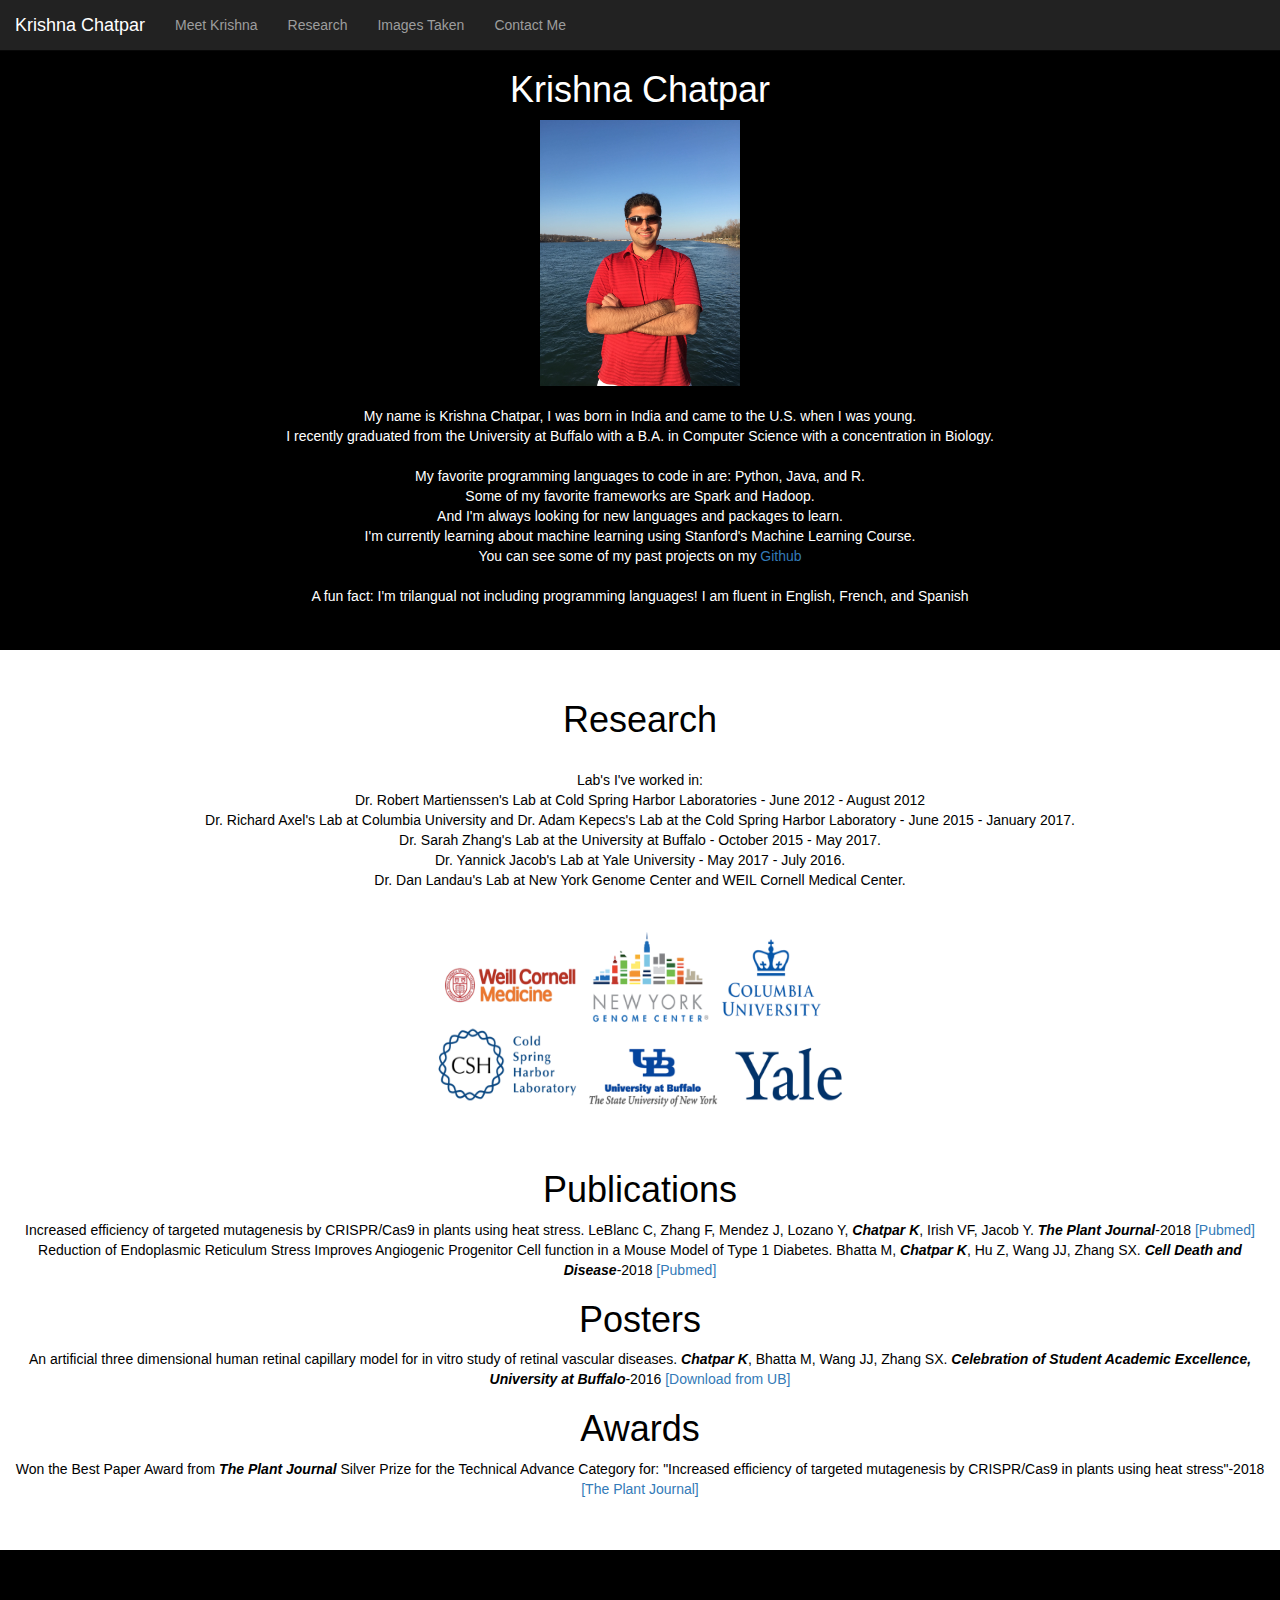
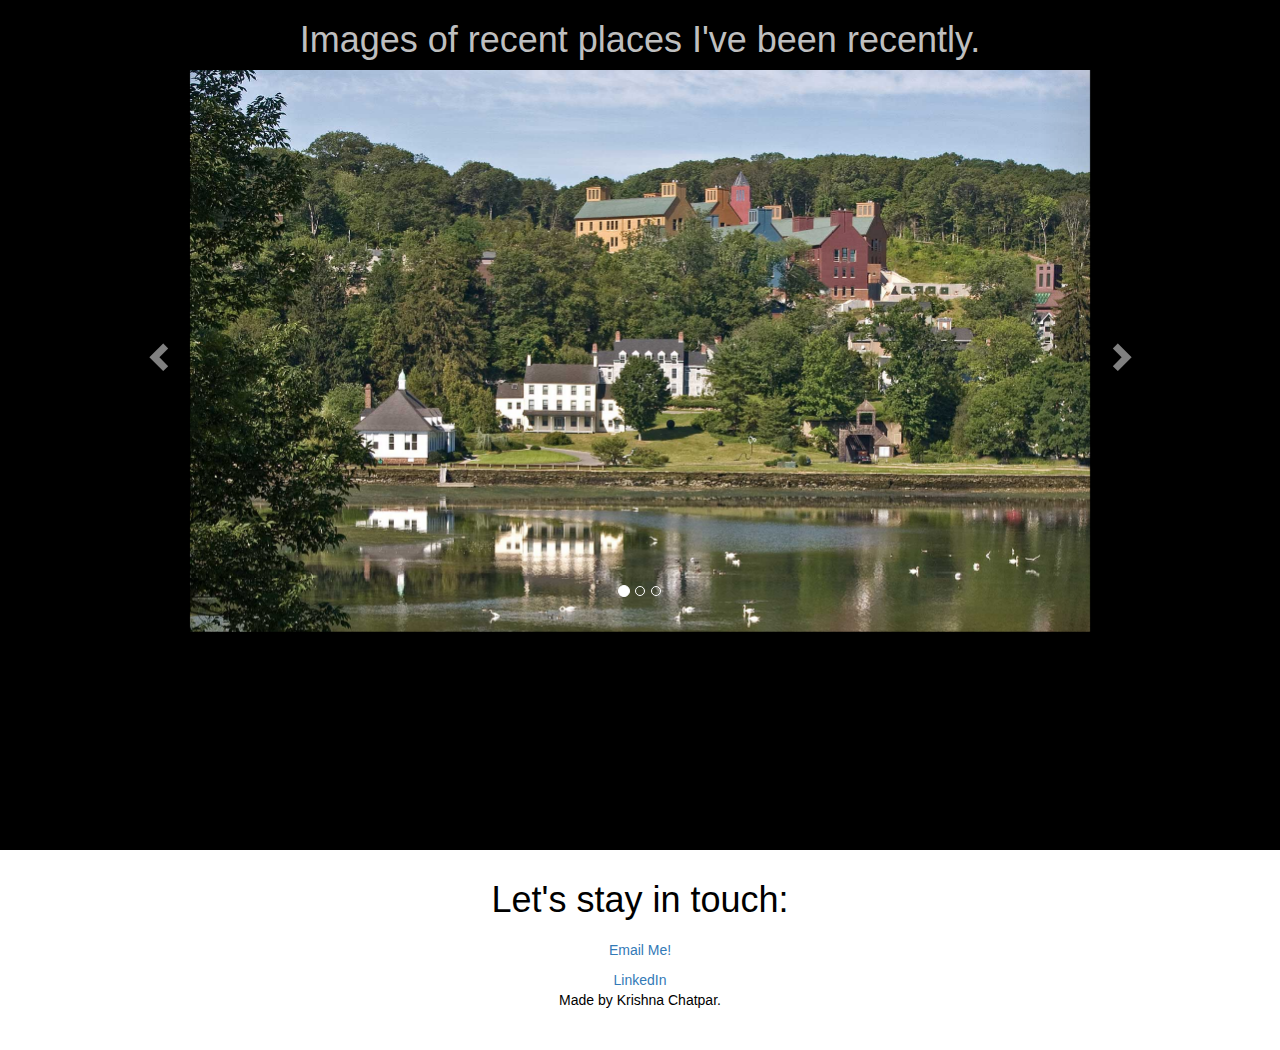
==== index.html @ 4d127f80 "Finilized updates on my website" ====
<!DOCTYPE html>
<html>
<head>
  <title>Krishna Chatpar's Webpage</title>
  <meta charset="utf-8">
  <meta name="viewport" content="width=device-width, initial-scale=1">
  <link rel="stylesheet" href="https://maxcdn.bootstrapcdn.com/bootstrap/3.3.7/css/bootstrap.min.css">
  <script src="https://ajax.googleapis.com/ajax/libs/jquery/3.2.1/jquery.min.js"></script>
  <script src="https://maxcdn.bootstrapcdn.com/bootstrap/3.3.7/js/bootstrap.min.js"></script>
  <link rel="stylesheet" href="https://cdnjs.cloudflare.com/ajax/libs/font-awesome/4.7.0/css/font-awesome.min.css">
  <link rel="stylesheet" href="style2.css">
</head>

<!--Gravity Points Code-->
<!--
<body data-spy="scroll" data-target=".navbar" data-offset="50">
  <canvas id="c"></canvas>
  <script src='gravity_points/js/kzymdn.js'></script>
  <script  src="gravity_points/js/index.js"></script>-->

<!--Code for the Navigation bar-->
<nav class="navbar navbar-inverse navbar-fixed-top">
  <div class="container-fluid">
    <div class="navbar-header">
        <button type="button" class="navbar-toggle" data-toggle="collapse" data-target="#myNavbar">
          <span class="icon-bar"></span>
          <span class="icon-bar"></span>
          <span class="icon-bar"></span>
      </button>
      <a class="navbar-brand" href="#">Krishna Chatpar</a>
    </div>

    <div>
      <div class="collapse navbar-collapse" id="myNavbar">
        <ul class="nav navbar-nav">
          <li><a href="#section1">Meet Krishna</a></li>
          <li><a href="#section2">Research</a></li>
          <!--<li><a href="#section3">Publications</a></li>-->
          <li><a href="#section4">Images Taken</a></li>
          <li><a href="#section5">Contact Me</a></li>
        </ul>
      </div>
    </div>
  </div>
</nav>

<!--Code for each section-->

<div id="section1" class="container-flui" >
  <div class = "intro">
  <h1 class = "intro">Krishna Chatpar</h1>
  <img class="img-responsive" src="me.jpg" alt="Krishna" width="200" height="200" id = "headshot">
  <p id = "intro">
  
    <BR>My name is Krishna Chatpar, I was born in India and came to the U.S. when I was young.
    <BR>I recently graduated from the University at Buffalo with a B.A. in Computer Science with a concentration in Biology.
    <BR>
    <BR>My favorite programming languages to code in are: Python, Java, and R. 
    <BR>Some of my favorite frameworks are Spark and Hadoop. 
    <BR>And I'm always looking for new languages and packages to learn.
    <BR>I'm currently learning about machine learning using Stanford's Machine Learning Course.
    <BR>You can see some of my past projects on my <a href ="https://github.com/kchatpar">Github</a>
    <BR>
    <BR>A fun fact: I'm trilangual not including programming languages! I am fluent in English, French, and Spanish 

  </p>
</div>
</div>

<div id="section2" class="container-fluid">
  <BR>
  <h1 class = "intro">Research</h1>
  <p class = "intro">
    <BR>
      Lab's I've worked in:<BR>
      Dr. Robert Martienssen's Lab at Cold Spring Harbor Laboratories - June 2012 - August 2012<BR>
      Dr. Richard Axel's Lab at Columbia University and Dr. Adam Kepecs's Lab at the Cold Spring Harbor Laboratory - June 2015 - January 2017.<BR>
      Dr. Sarah Zhang's Lab at the University at Buffalo - October 2015 - May 2017.<BR>
      Dr. Yannick Jacob's Lab at Yale University - May 2017 - July 2016.<BR>
      Dr. Dan Landau's Lab at New York Genome Center and WEIL Cornell Medical Center.<BR>
  </p>
  <BR>
  <img alt="logos" src="Logos.jpg" width="450" height="200" id = "logo" class = "intro">
</div>

<div id="section3" class="container-fluid">
  <h1 class = "intro">Publications</h1>
    <p id = "TPJ">Increased efficiency of targeted mutagenesis by CRISPR/Cas9 in plants using heat stress. LeBlanc C, Zhang F, Mendez J, Lozano Y, <em><strong>Chatpar K</strong></em>, Irish VF, Jacob Y.  <em><strong>The Plant Journal</strong></em>-2018 <a href="https://www.ncbi.nlm.nih.gov/pubmed/29161464">[Pubmed]</a></p>
    <p id = "ER">Reduction of Endoplasmic Reticulum Stress Improves Angiogenic Progenitor Cell function in a Mouse Model of Type 1 Diabetes. Bhatta M, <em><strong>Chatpar K</strong></em>, Hu Z, Wang JJ, Zhang SX. <em><strong>Cell Death and Disease</strong></em>-2018 <a href="https://www.ncbi.nlm.nih.gov/pubmed/29700294">[Pubmed]</a></p>
    <h1 class = "intro">Posters</h1>
    <p id = "Poster">An artificial three dimensional human retinal capillary model for in vitro study of retinal vascular diseases. <em><strong>Chatpar K</strong></em>, Bhatta M, Wang JJ, Zhang SX.  <em><strong>Celebration of Student Academic Excellence, University at Buffalo</strong></em>-2016 <a href="https://curca.buffalo.edu/students/pdfs/2016_posters/Chatpar.pdf">[Download from UB]</a></p>
    <h1 class = "intro">Awards</h1>
    <p id = "Award">Won the Best Paper Award from <em><strong>The Plant Journal</strong></em> Silver Prize for the Technical Advance Category for: "Increased efficiency of targeted mutagenesis by CRISPR/Cas9 in plants using heat stress"-2018 <a href="https://onlinelibrary.wiley.com/doi/full/10.1111/tpj.13870">[The Plant Journal]</a></p>
    <!-- 
  <a href = "http://onlinelibrary.wiley.com/doi/10.1111/tpj.13782/full">
  <img alt="logos" src="plantjournal.jpeg" width="200" height="200" class = "intro" id = "tpg">
</a>
-->
</div>

<div id="section4" class="container-fluid">
  <h1 class = "intro">Images of recent places I've been recently.</h1>
  <div class="container" id = "carousel">
    <div id="myCarousel" class="carousel slide" data-ride="carousel">
      <ol class="carousel-indicators">
        <li data-target="#myCarousel" data-slide-to="0" class="active"></li>
        <li data-target="#myCarousel" data-slide-to="1"></li>
        <li data-target="#myCarousel" data-slide-to="2"></li>
      </ol>

      <div class="carousel-inner">
        <div class="item active">
          <img src="coldspring.jpg" alt="Cold Spring Harbor Laboratories." id = "cshl" height = "900" width="900" class = "intro">
        </div>

      <div class="item">
        <img src="yale.jpg" alt="yale" id = "yale" height = "900" width = "400">
      </div>

      <div class="item">
        <img src="tajmahal.jpg" alt="India" id = "taj" height = "900">
      </div>

    <div class="item">
        <img src="beach.jpg" alt="Boca Raton" id = "beach" height = "900" width = "400">
    </div>
  </div>

    <a class="left carousel-control" href="#myCarousel" data-slide="prev">
        <span class="glyphicon glyphicon-chevron-left"></span>
        <span class="sr-only">Previous</span>
    </a>
    <a class="right carousel-control" href="#myCarousel" data-slide="next">
        <span class="glyphicon glyphicon-chevron-right"></span>
        <span class="sr-only">Next</span>
    </a>
</div>
</div>
</div>

<div id="section5" class="container-fluid">
  <h1 class = "intro"> Let's stay in touch: </h1>
  <div class = "center" id = "symbols">

  <!--<a href="https://twitter.com/krishdaman" class="fa fa-twitter"></a>-->
  <!--<a href="https://www.linkedin.com/in/krishna-chatpar" class="fa fa-linkedin"></a>-->
  <!--<a href="https://www.instagram.com/kchatpar/" class="fa fa-instagram"></a>-->
  <p><a href="mailto:kchatpar@yahoo.com?Subject=Website%20mail" target="_top">Email Me!</a></p>
  <a href="https://www.linkedin.com/in/krishna-chatpar">LinkedIn</a>
  <BR>
  <p class = "intro">Made by Krishna Chatpar.</p>
 
  </div>
</div>
</body>
</html>
---- style2.css ----
body{
  position: relative;

  -webkit-font-smoothing: antialiased;
     -moz-user-select: none;
       -o-user-select: none;
      -ms-user-select: none;
}
#c {
    padding-top:50px;height:550px;width: 100%;
    position: absolute;
    top: 0;
    left: 0;
    opacity:0.3;
}
.info {
    position: absolute;
    top: 0;
    left: 0;
    padding: 5px 15px;
    color: #eee;
    font-size: 13px;
}
#headshot {
  display: block;
  margin: 0 auto;
  opacity:1.0;
}
#logo{
  display: block;
  margin: 0 auto;
}
#TPJ{
  display: block;
  margin: 0 auto;
  text-align: center;
}

#section1 {
  padding-top:50px;height:650px;
  color: #fff;
  background-color: #000000;
  opacity:1.0;
}
#section2{
  padding-top:10px;height:500px;
  color: rgb(0, 0, 0);
  background-color: #FFFFFF ;
  
}
#section3 {
  background-size: cover;
  color: #000000;
  height:400px;
  text-align: center;
}
#section4 {
  padding-top:50px;height:900px;
  color:  #bfbfbf; background-color: #000000;
}
#section5{
  padding-top:10px;height:200px;
  background-color: #FFFFFF;
  color: rgb(0, 0, 0);
  text-align: center;
}

#cshl{
  display: block;
  margin: 0 auto;
}
#yale{
  display: block;
  margin: 0 auto;
}
#taj{
  display: block;
  margin: 0 auto;
}
#beach{
  display: block;
  margin: 0 auto;
}
#home{
  display: block;
  margin: 0 auto;
}
#intro{
  display: block;
  margin: 0 auto;
}
.intro{
  text-align: center
}
.center{
  margin: auto;
  width: 15%;
  padding: 10px;
}

.fa {
    padding: 20px;
    font-size: 30px;
    width: 50px;
    text-align: center;
    text-decoration: none;
}
.fa-linkedin {
  color: #007bb5;
}
.fa-instagram {
  color: #125688;
}
.fa-twitter {
  color: #55ACEE;
}
.fa:hover {
    opacity: 0.7;
}
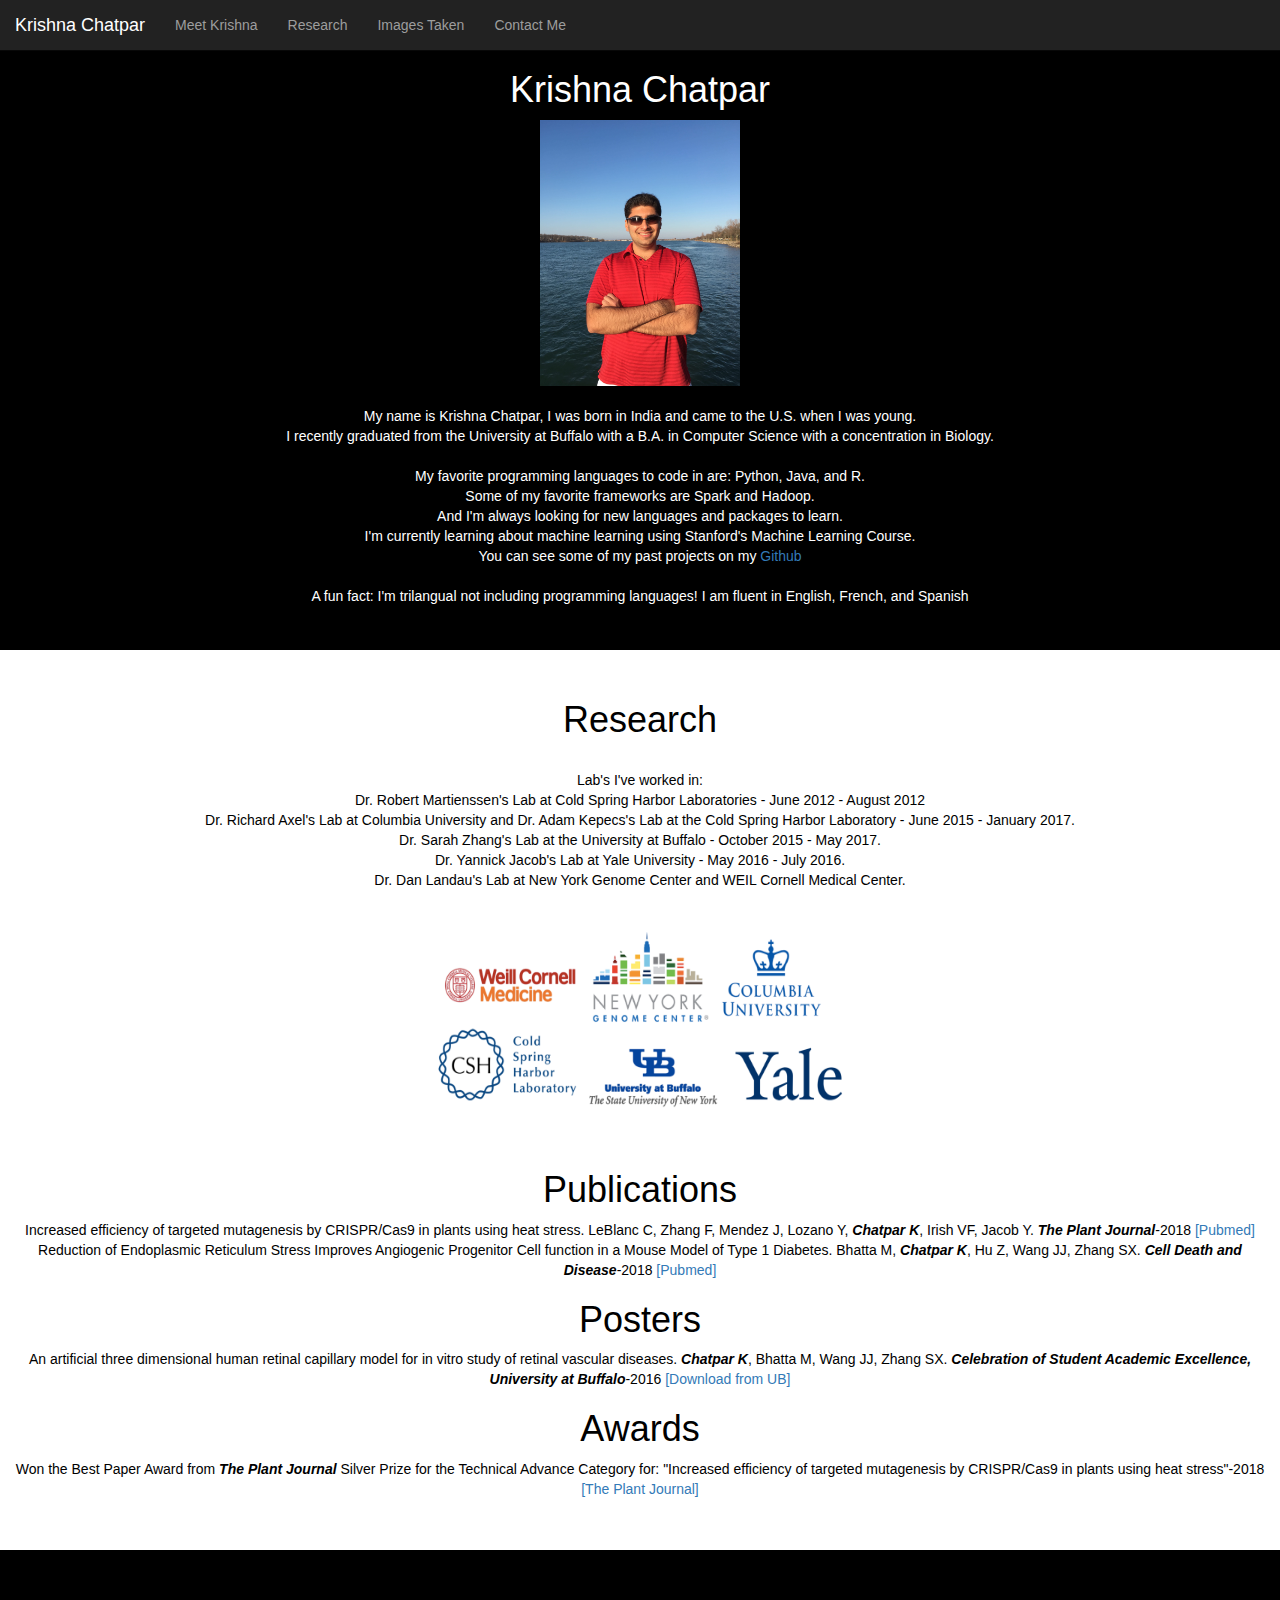
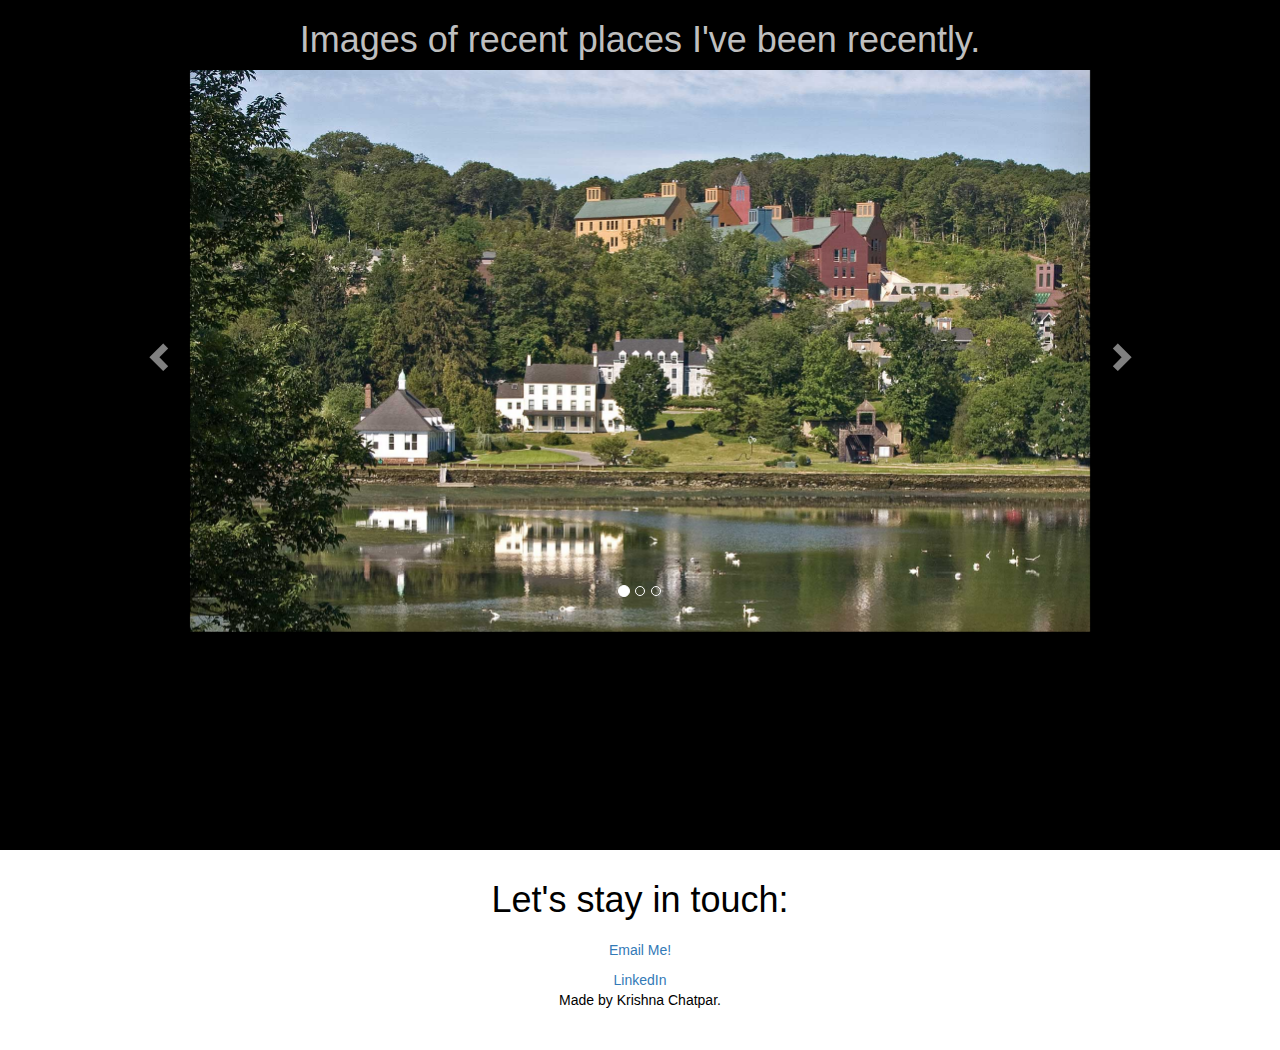
==== commit 2f2d3353: "Updated index" ====
--- a/index.html
+++ b/index.html
@@ -76,7 +76,7 @@
       Dr. Robert Martienssen's Lab at Cold Spring Harbor Laboratories - June 2012 - August 2012<BR>
       Dr. Richard Axel's Lab at Columbia University and Dr. Adam Kepecs's Lab at the Cold Spring Harbor Laboratory - June 2015 - January 2017.<BR>
       Dr. Sarah Zhang's Lab at the University at Buffalo - October 2015 - May 2017.<BR>
-      Dr. Yannick Jacob's Lab at Yale University - May 2017 - July 2016.<BR>
+      Dr. Yannick Jacob's Lab at Yale University - May 2016 - July 2016.<BR>
       Dr. Dan Landau's Lab at New York Genome Center and WEIL Cornell Medical Center.<BR>
   </p>
   <BR>
--- a/style2.css
+++ b/style2.css
@@ -44,9 +44,8 @@
 }
 #section2{
   padding-top:10px;height:500px;
-  color: rgb(0, 0, 0);
+  color: #000000;
   background-color: #FFFFFF ;
-  
 }
 #section3 {
   background-size: cover;
@@ -54,6 +53,7 @@
   height:400px;
   text-align: center;
 }
+
 #section4 {
   padding-top:50px;height:900px;
   color:  #bfbfbf; background-color: #000000;
@@ -61,7 +61,7 @@
 #section5{
   padding-top:10px;height:200px;
   background-color: #FFFFFF;
-  color: rgb(0, 0, 0);
+  color: #000000;
   text-align: center;
 }
 
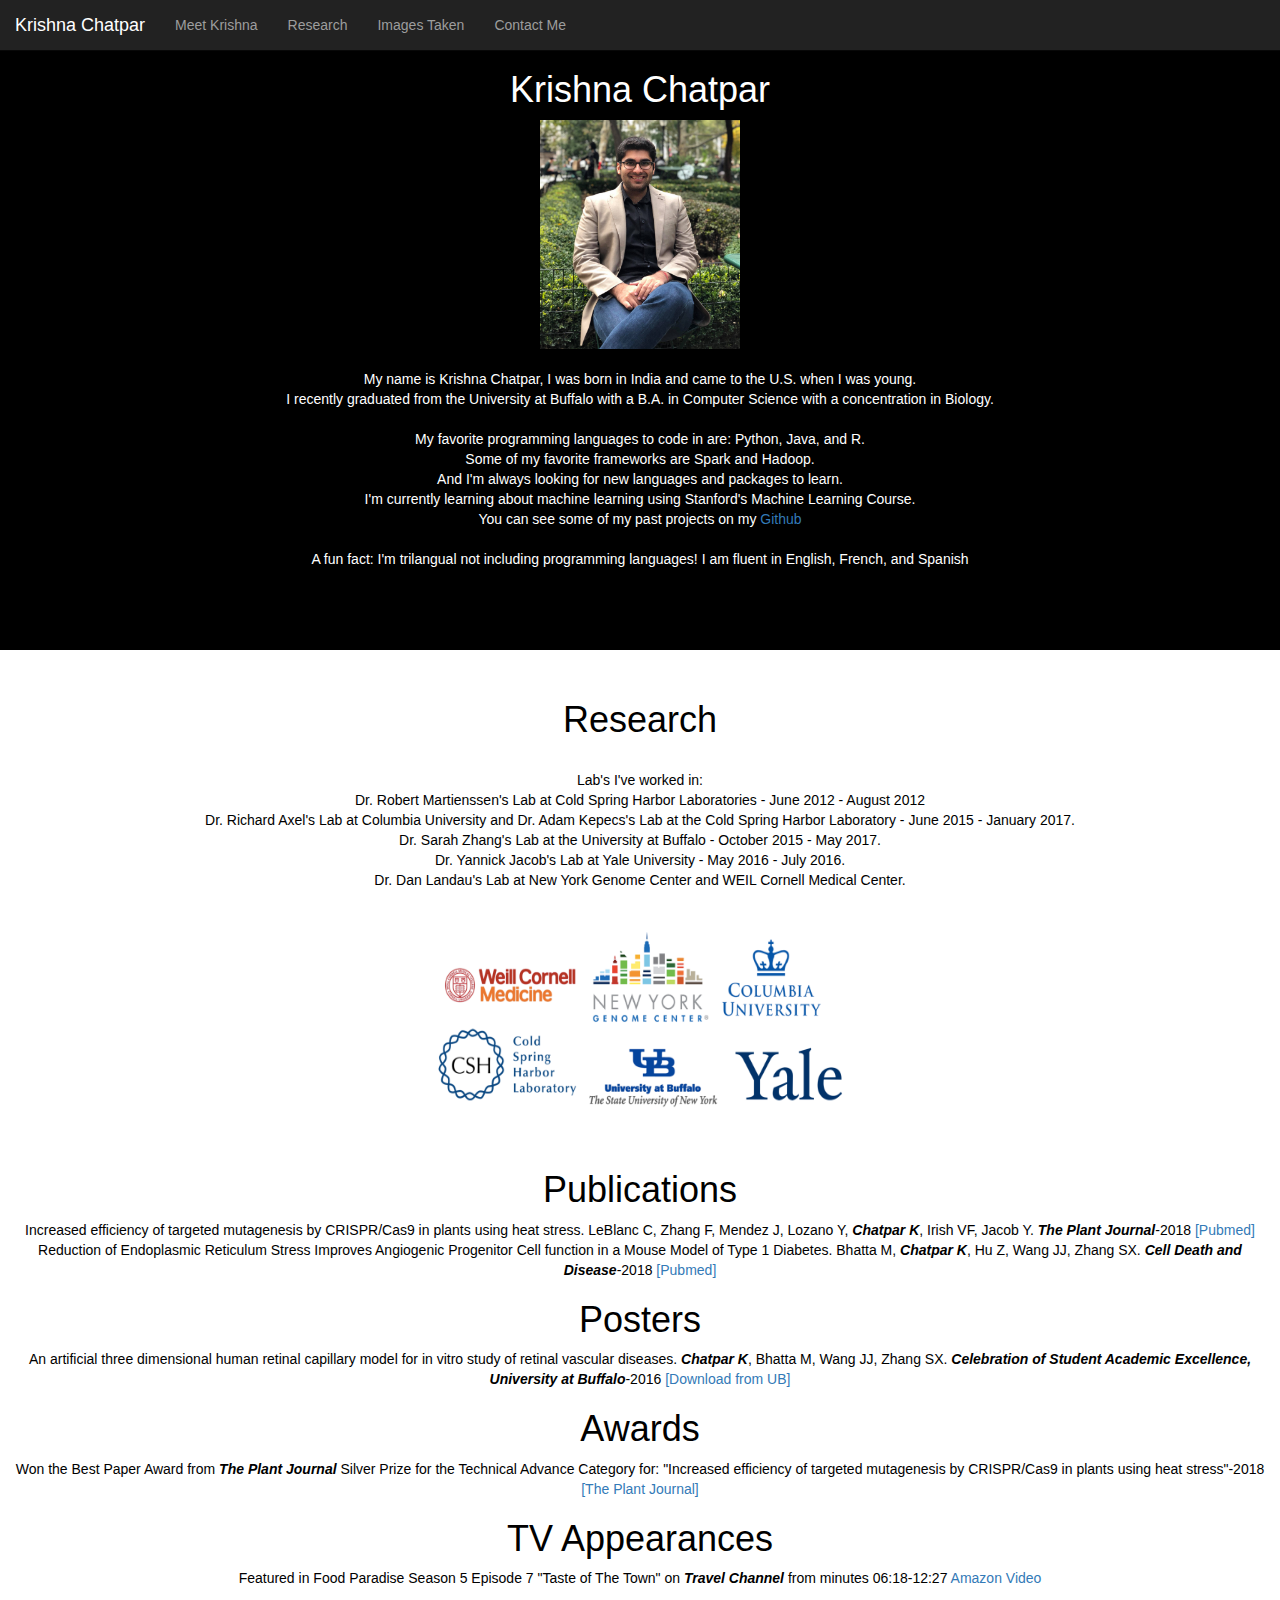
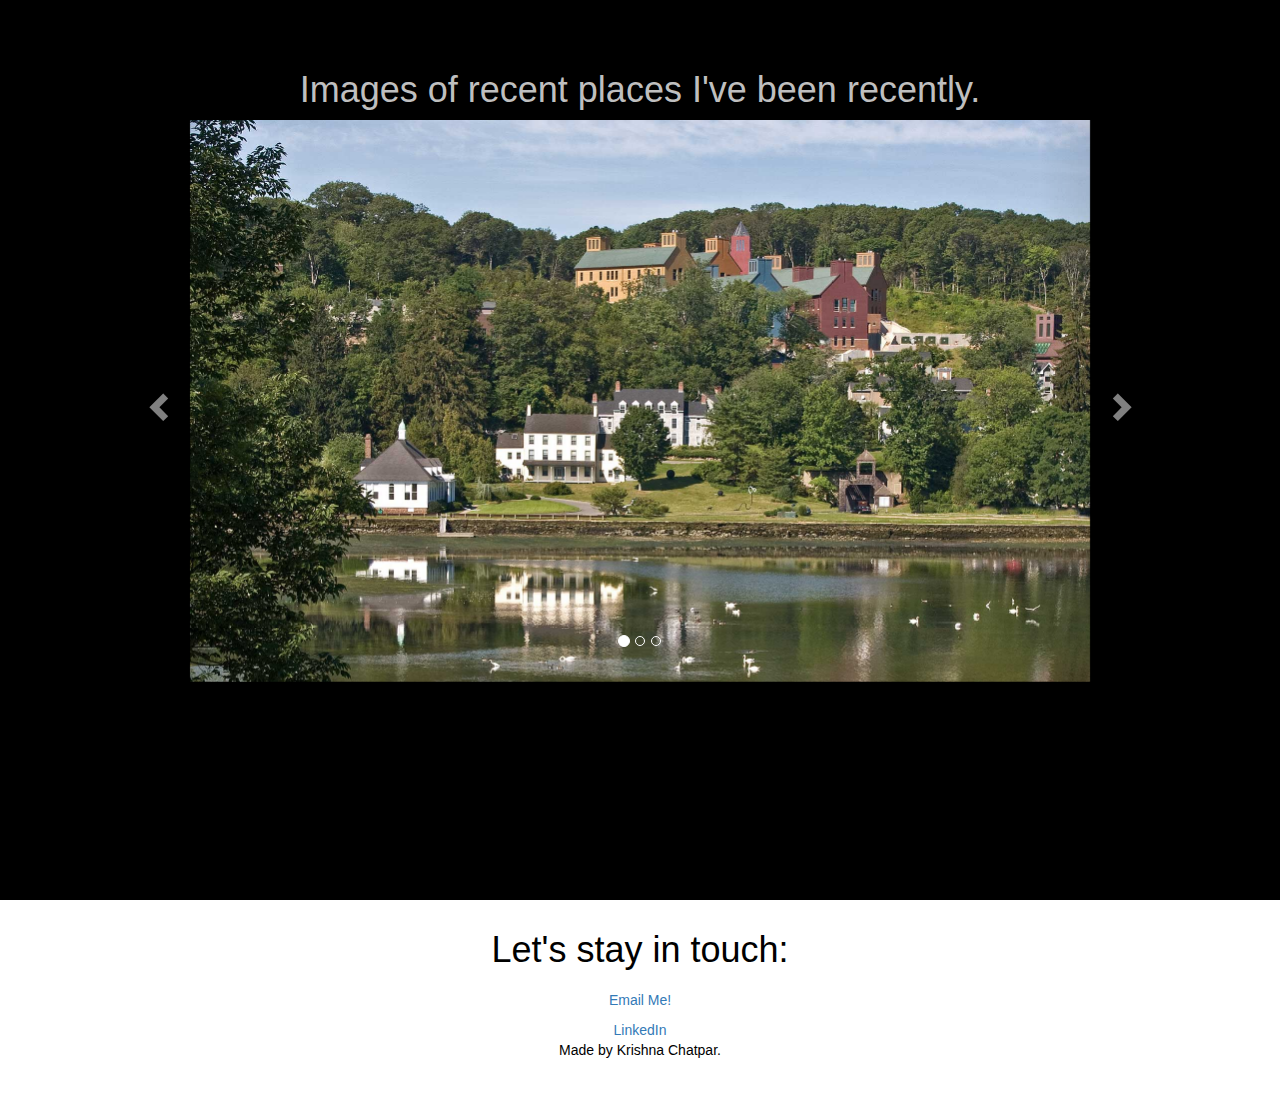
==== commit 5a269c72: "Added TV appearences" ====
--- a/index.html
+++ b/index.html
@@ -91,6 +91,8 @@
     <p id = "Poster">An artificial three dimensional human retinal capillary model for in vitro study of retinal vascular diseases. <em><strong>Chatpar K</strong></em>, Bhatta M, Wang JJ, Zhang SX.  <em><strong>Celebration of Student Academic Excellence, University at Buffalo</strong></em>-2016 <a href="https://curca.buffalo.edu/students/pdfs/2016_posters/Chatpar.pdf">[Download from UB]</a></p>
     <h1 class = "intro">Awards</h1>
     <p id = "Award">Won the Best Paper Award from <em><strong>The Plant Journal</strong></em> Silver Prize for the Technical Advance Category for: "Increased efficiency of targeted mutagenesis by CRISPR/Cas9 in plants using heat stress"-2018 <a href="https://onlinelibrary.wiley.com/doi/full/10.1111/tpj.13870">[The Plant Journal]</a></p>
+    <h1 class = "intro">TV Appearances</h1>
+    <p id = "Award">Featured in Food Paradise Season 5 Episode 7 "Taste of The Town" on <em><strong>Travel Channel</strong></em> from minutes 06:18-12:27 <a href="https://www.amazon.com/gp/video/detail/B01N7U8XDH/ref=atv_yvl_list_pr_1">Amazon Video</a></p>
     <!-- 
   <a href = "http://onlinelibrary.wiley.com/doi/10.1111/tpj.13782/full">
   <img alt="logos" src="plantjournal.jpeg" width="200" height="200" class = "intro" id = "tpg">
--- a/style2.css
+++ b/style2.css
@@ -50,7 +50,7 @@
 #section3 {
   background-size: cover;
   color: #000000;
-  height:400px;
+  height:450px;
   text-align: center;
 }
 
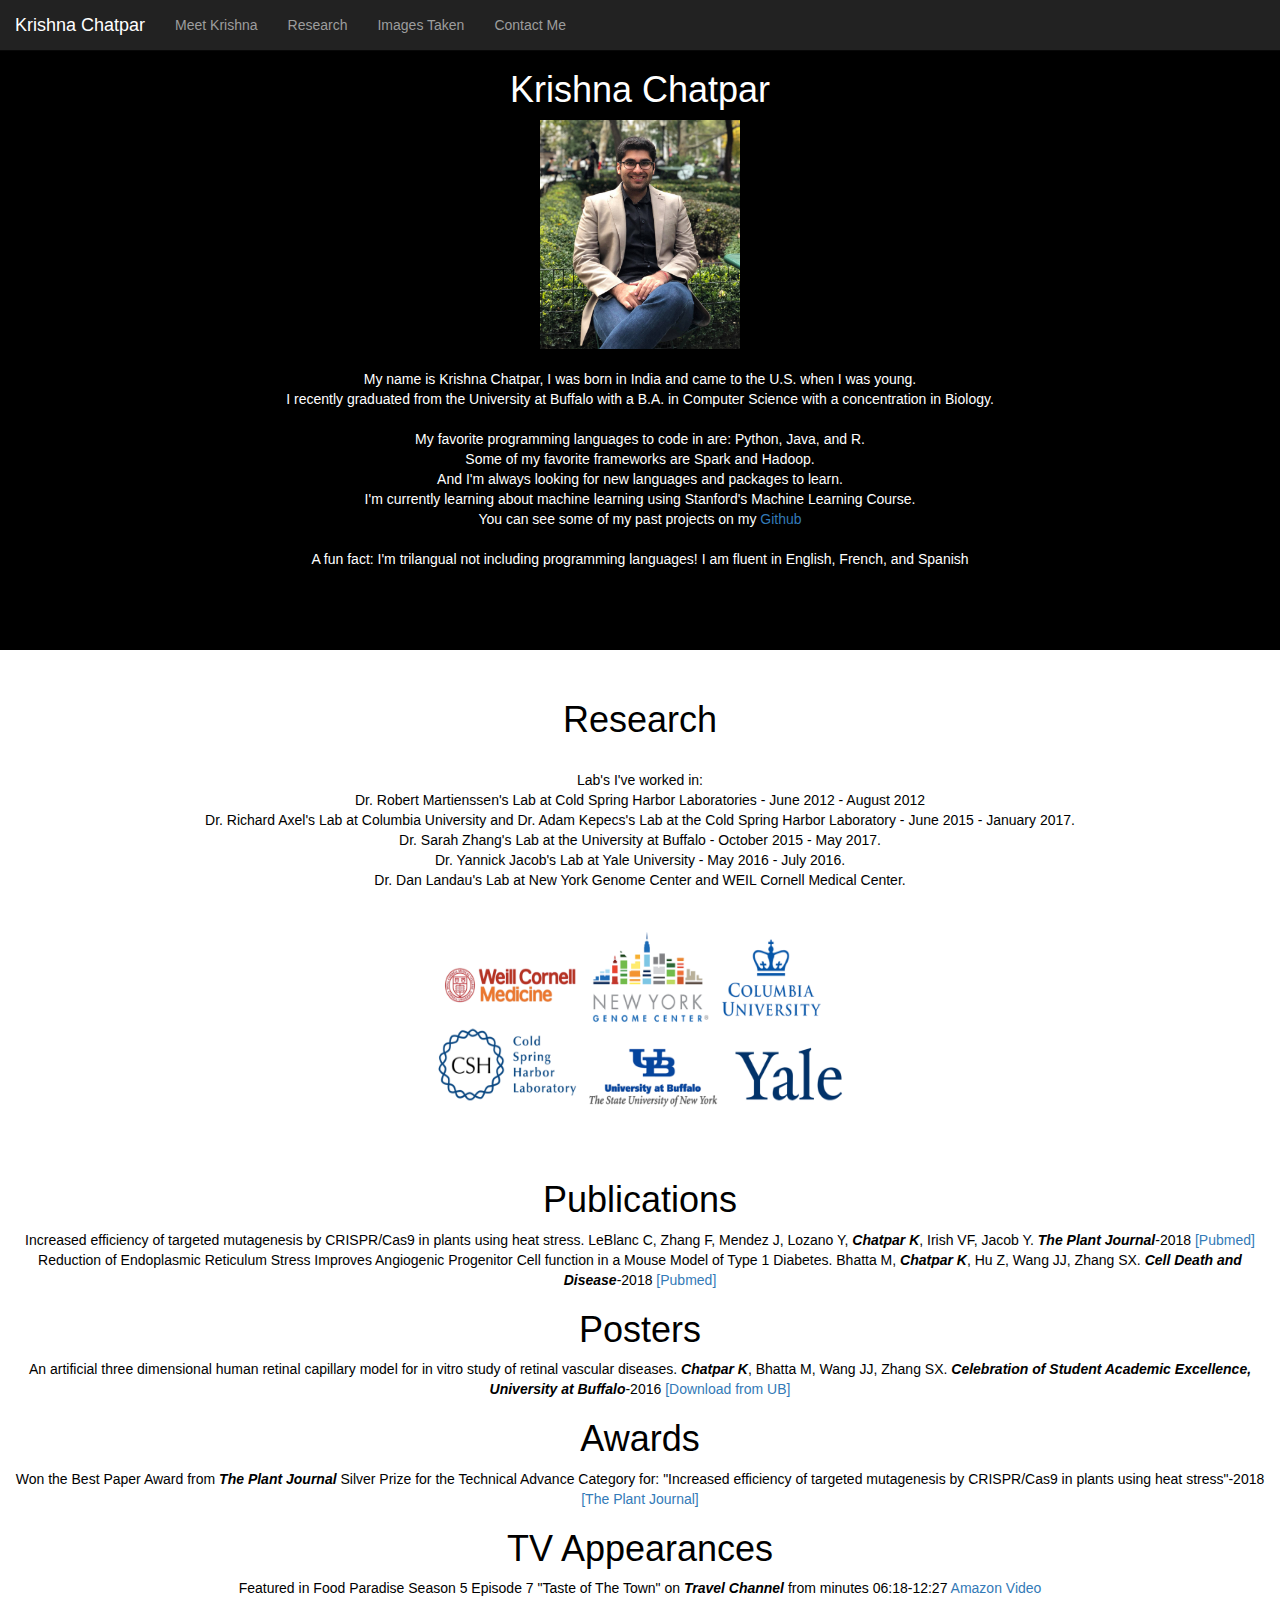
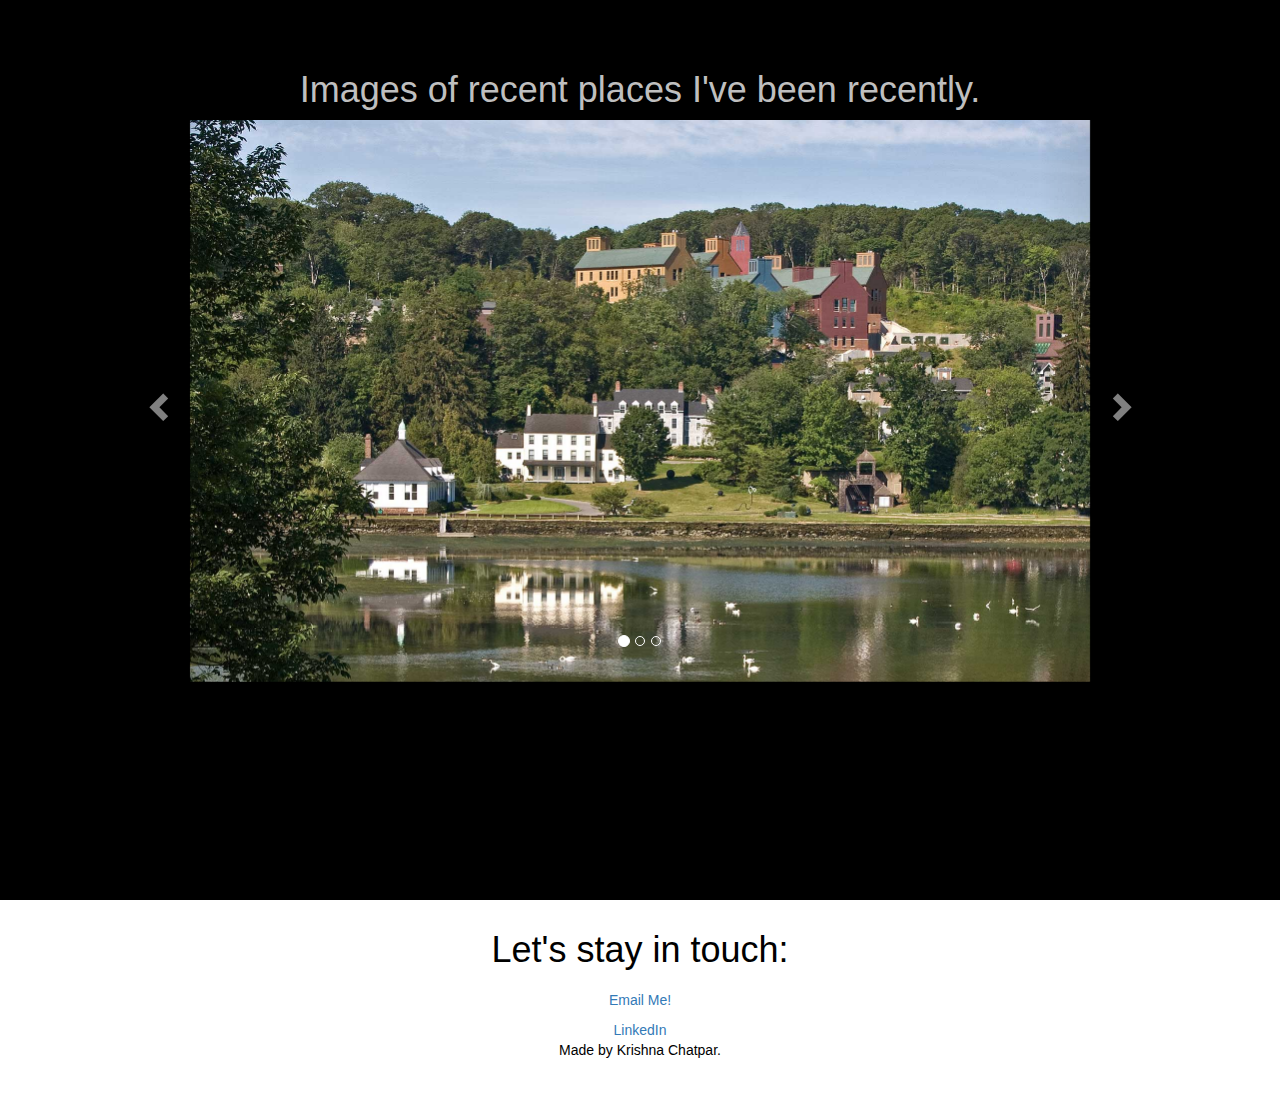
==== commit 9ff3a4f0: "Added Google Analytics" ====
--- a/index.html
+++ b/index.html
@@ -1,6 +1,16 @@
 <!DOCTYPE html>
 <html>
 <head>
+  <!-- Global site tag (gtag.js) - Google Analytics -->
+  <script async src="https://www.googletagmanager.com/gtag/js?id=UA-133279371-1"></script>
+  <script>
+    window.dataLayer = window.dataLayer || [];
+    function gtag(){dataLayer.push(arguments);}
+    gtag('js', new Date());
+
+    gtag('config', 'UA-133279371-1');
+  </script>
+
   <title>Krishna Chatpar's Webpage</title>
   <meta charset="utf-8">
   <meta name="viewport" content="width=device-width, initial-scale=1">
@@ -155,4 +165,4 @@
   </div>
 </div>
 </body>
-</html>+</html>
--- a/style2.css
+++ b/style2.css
@@ -50,6 +50,7 @@
 #section3 {
   background-size: cover;
   color: #000000;
+  padding-top:10px;
   height:450px;
   text-align: center;
 }
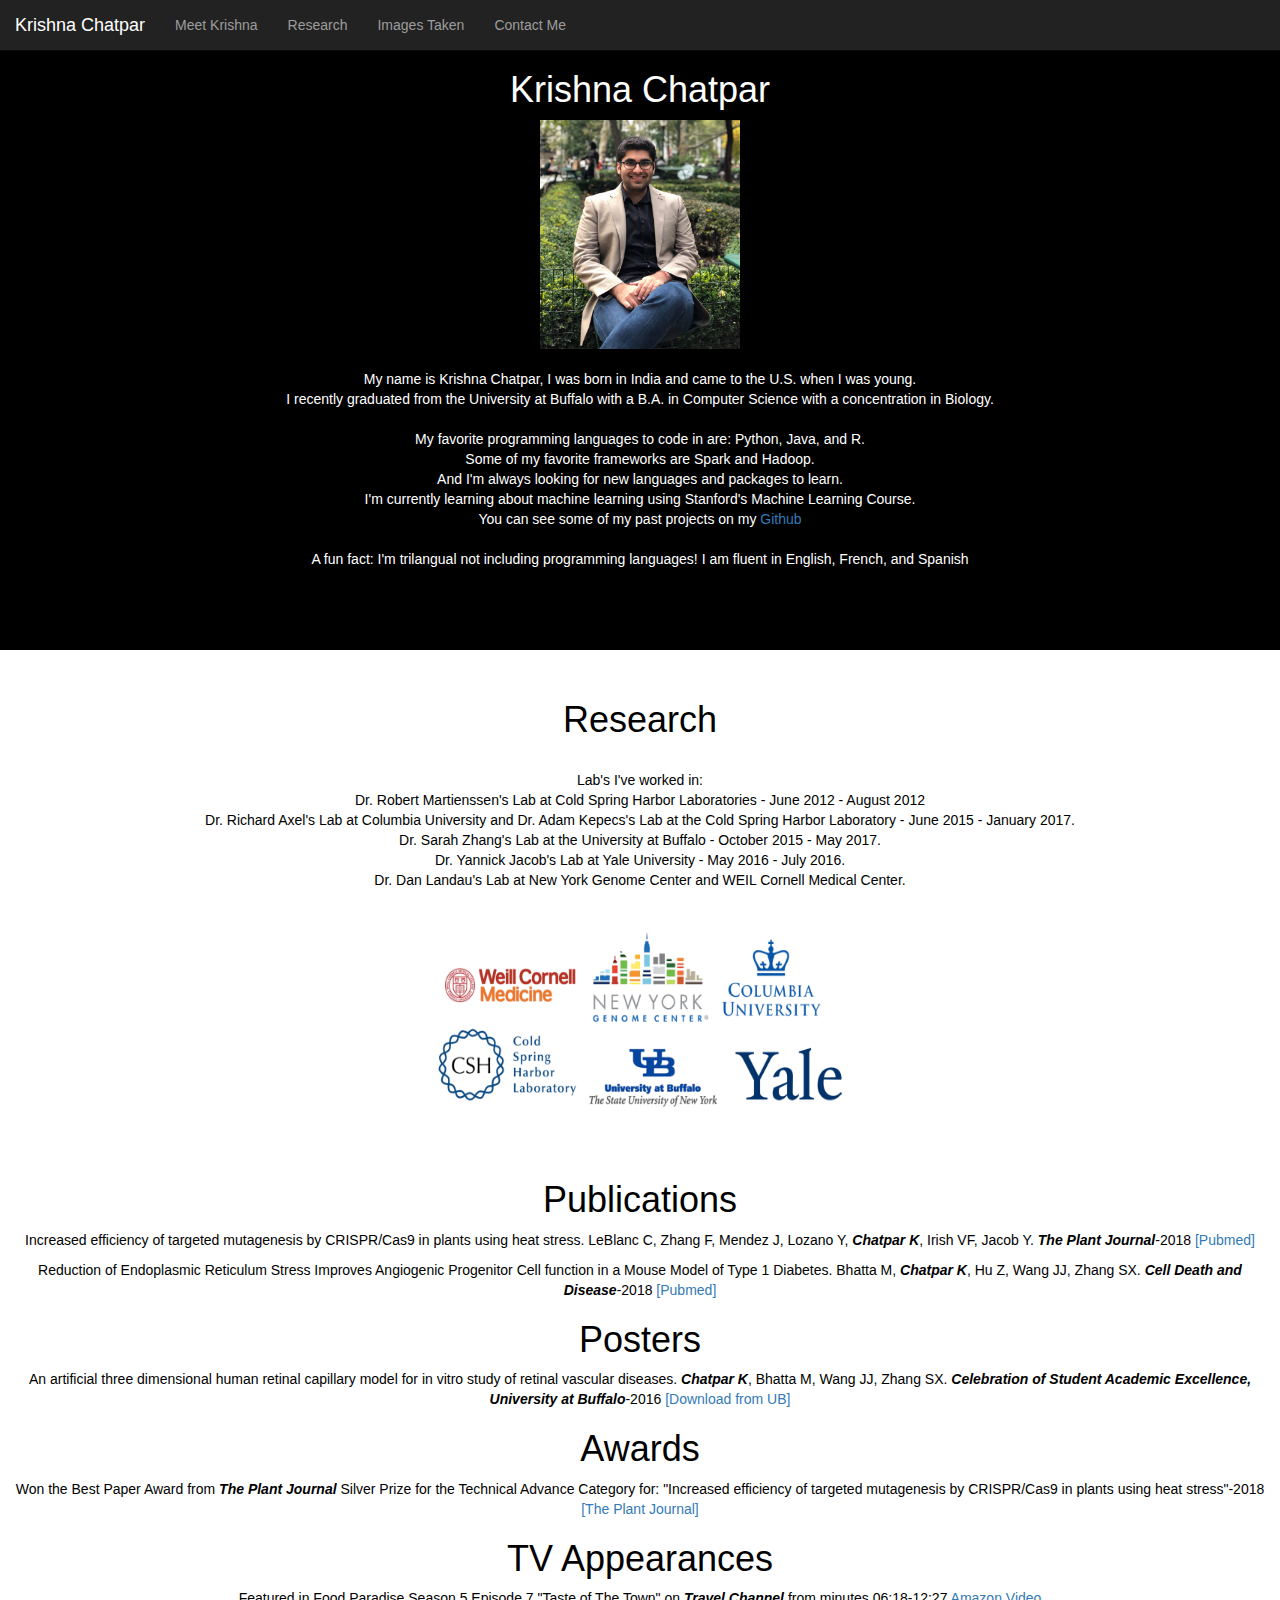
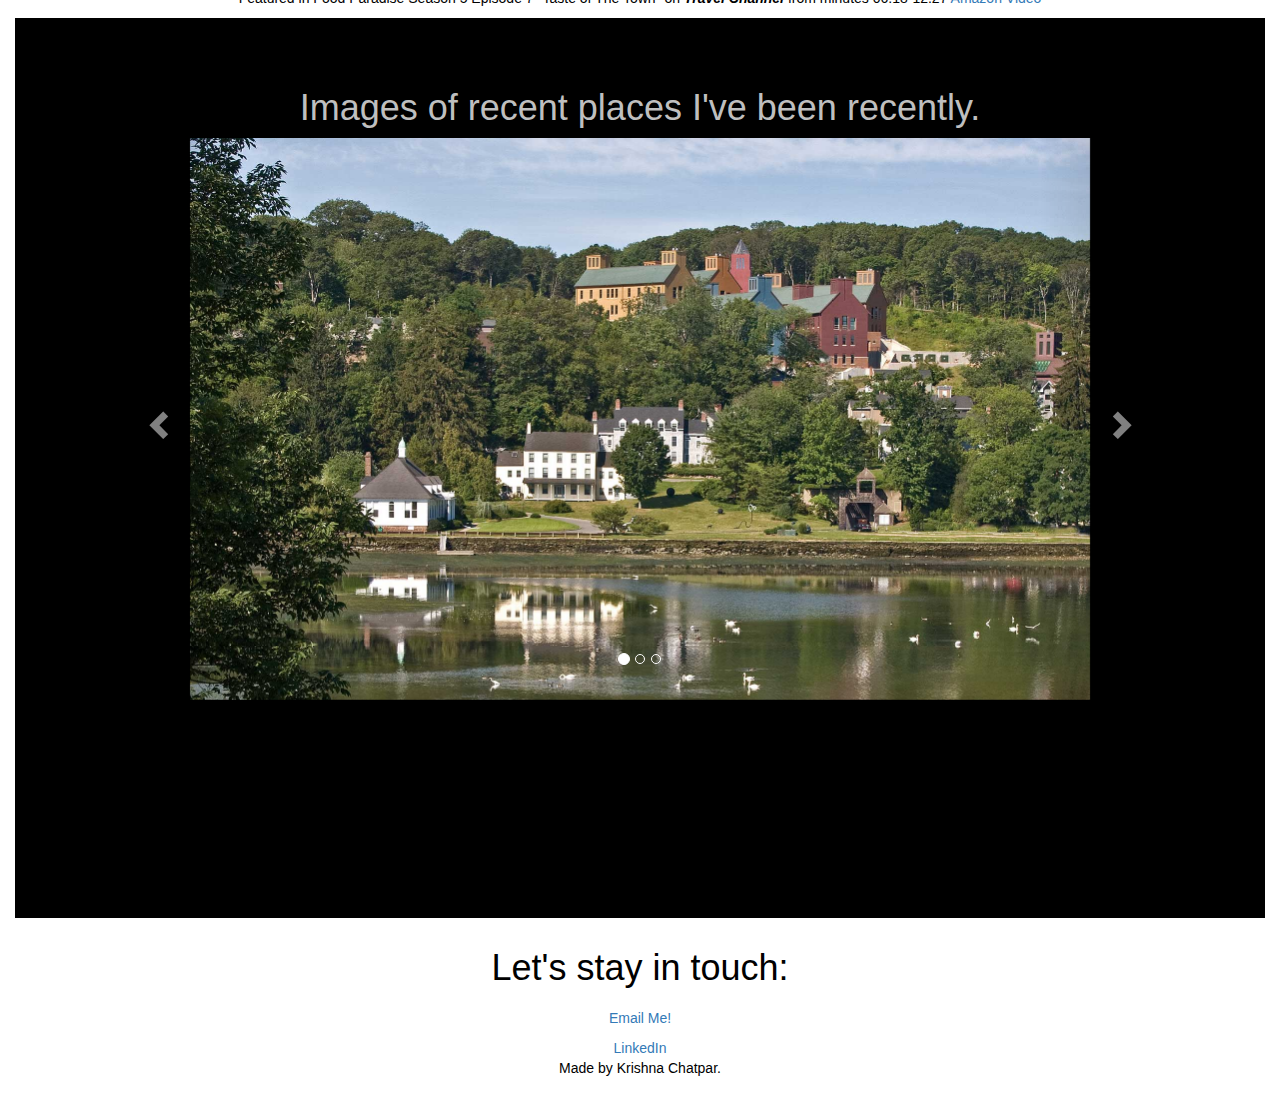
==== commit 73f4f5f0: "Update Altmetric Score" ====
--- a/index.html
+++ b/index.html
@@ -95,7 +95,10 @@
 
 <div id="section3" class="container-fluid">
   <h1 class = "intro">Publications</h1>
-    <p id = "TPJ">Increased efficiency of targeted mutagenesis by CRISPR/Cas9 in plants using heat stress. LeBlanc C, Zhang F, Mendez J, Lozano Y, <em><strong>Chatpar K</strong></em>, Irish VF, Jacob Y.  <em><strong>The Plant Journal</strong></em>-2018 <a href="https://www.ncbi.nlm.nih.gov/pubmed/29161464">[Pubmed]</a></p>
+  
+    <p id = "TPJ">Increased efficiency of targeted mutagenesis by CRISPR/Cas9 in plants using heat stress. LeBlanc C, Zhang F, Mendez J, Lozano Y, <em><strong>Chatpar K</strong></em>, Irish VF, Jacob Y.  <em><strong>The Plant Journal</strong></em>-2018 <a href="https://www.ncbi.nlm.nih.gov/pubmed/29161464">[Pubmed]</a>
+    <script type="text/javascript" src="https://d1bxh8uas1mnw7.cloudfront.net/assets/embed.js"></script><div class="altmetric-embed" data-badge-type="donut" data-altmetric-id="29255433" />
+    </p>
     <p id = "ER">Reduction of Endoplasmic Reticulum Stress Improves Angiogenic Progenitor Cell function in a Mouse Model of Type 1 Diabetes. Bhatta M, <em><strong>Chatpar K</strong></em>, Hu Z, Wang JJ, Zhang SX. <em><strong>Cell Death and Disease</strong></em>-2018 <a href="https://www.ncbi.nlm.nih.gov/pubmed/29700294">[Pubmed]</a></p>
     <h1 class = "intro">Posters</h1>
     <p id = "Poster">An artificial three dimensional human retinal capillary model for in vitro study of retinal vascular diseases. <em><strong>Chatpar K</strong></em>, Bhatta M, Wang JJ, Zhang SX.  <em><strong>Celebration of Student Academic Excellence, University at Buffalo</strong></em>-2016 <a href="https://curca.buffalo.edu/students/pdfs/2016_posters/Chatpar.pdf">[Download from UB]</a></p>
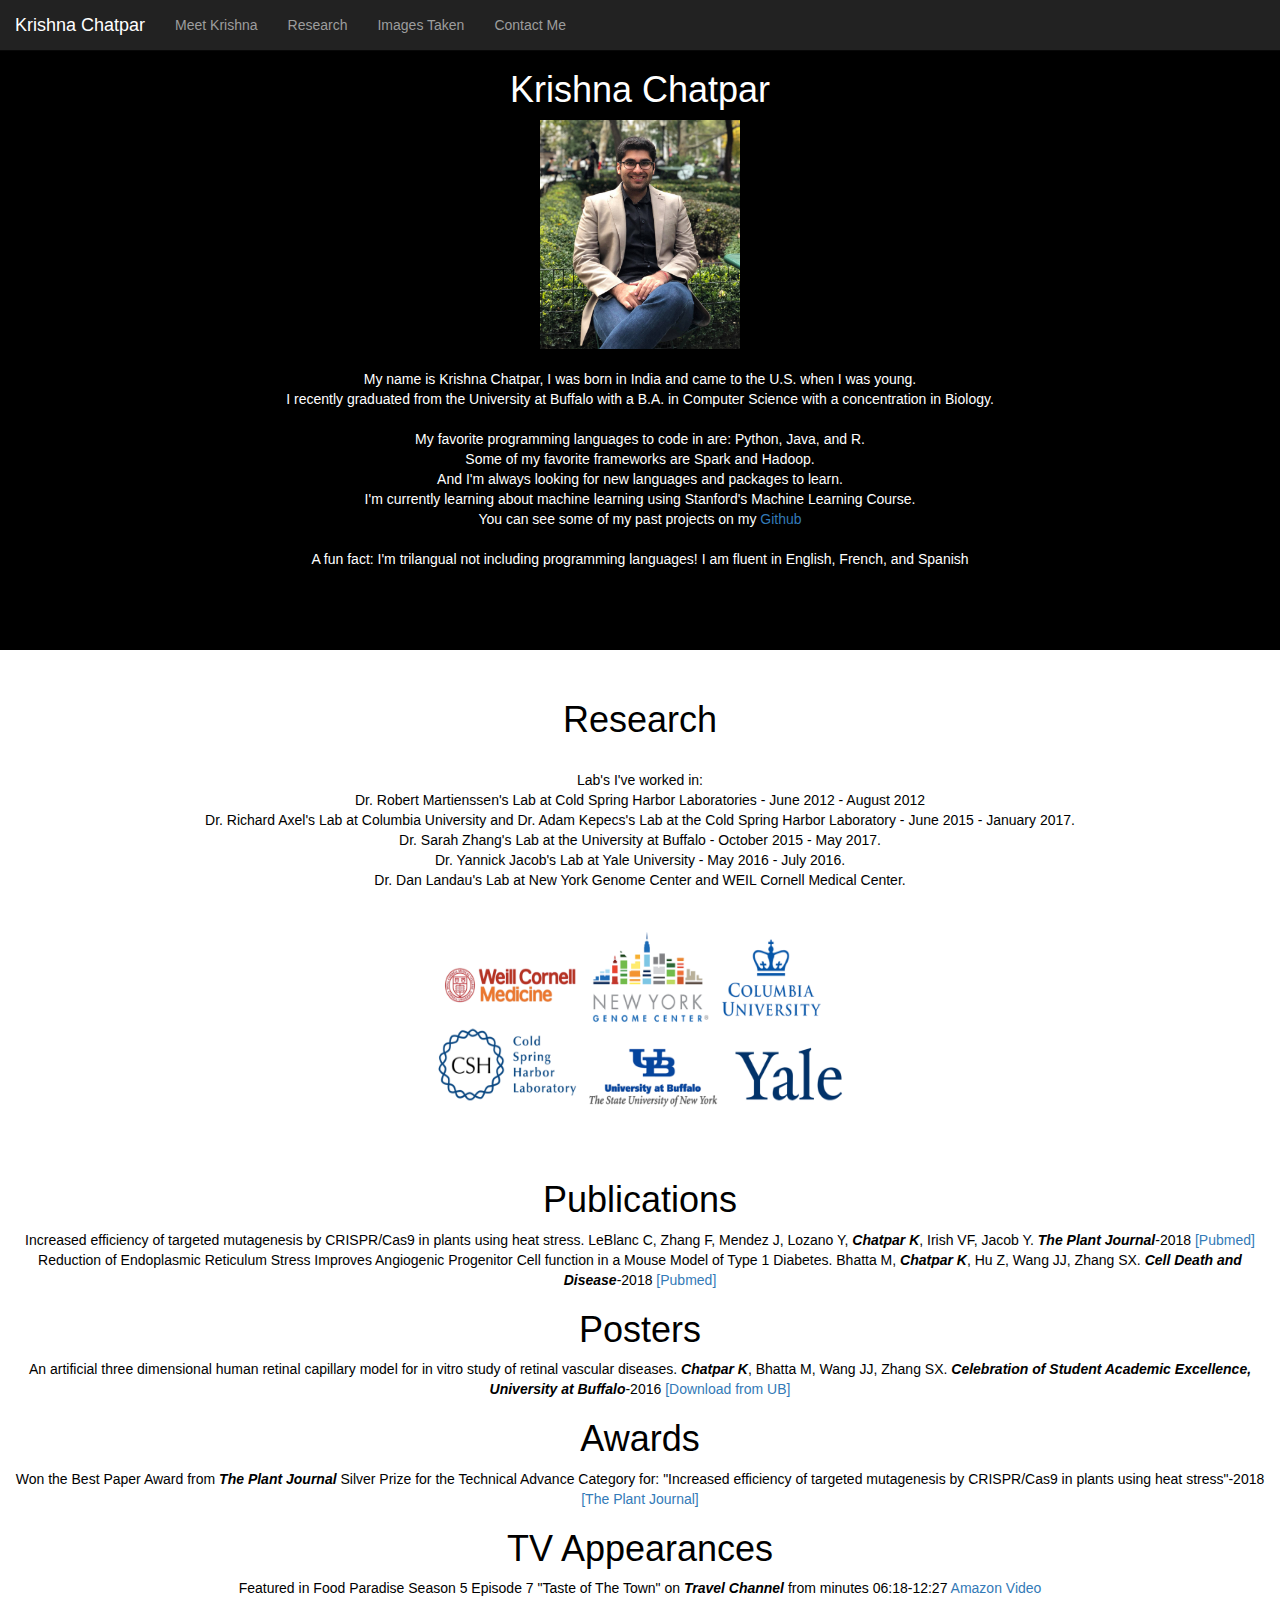
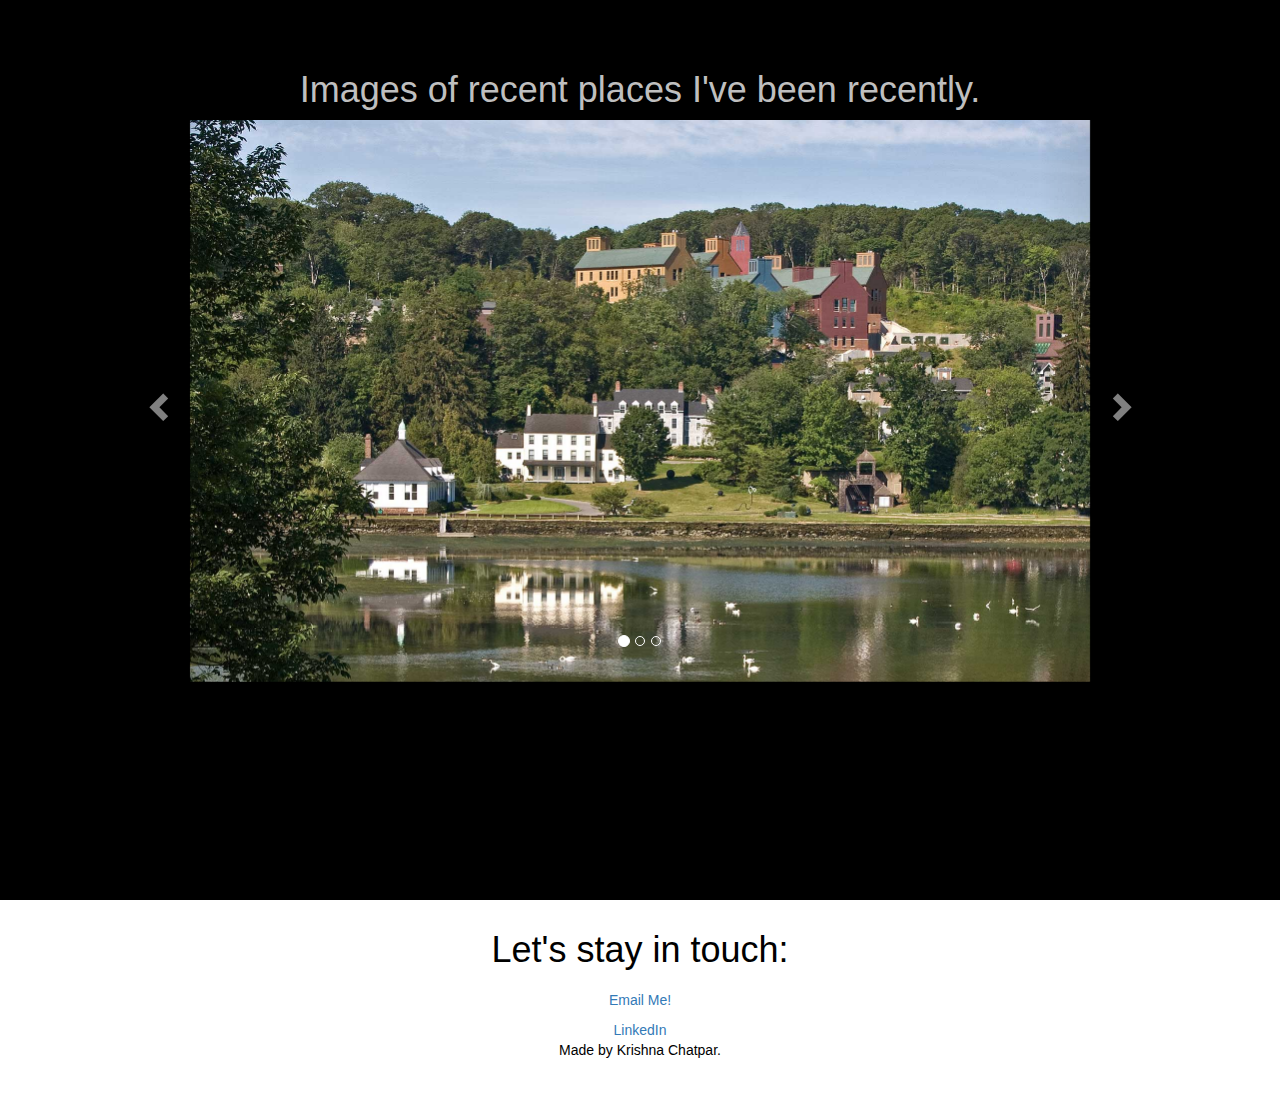
==== commit 095c904f: "Removed Altmetric" ====
--- a/index.html
+++ b/index.html
@@ -96,9 +96,7 @@
 <div id="section3" class="container-fluid">
   <h1 class = "intro">Publications</h1>
   
-    <p id = "TPJ">Increased efficiency of targeted mutagenesis by CRISPR/Cas9 in plants using heat stress. LeBlanc C, Zhang F, Mendez J, Lozano Y, <em><strong>Chatpar K</strong></em>, Irish VF, Jacob Y.  <em><strong>The Plant Journal</strong></em>-2018 <a href="https://www.ncbi.nlm.nih.gov/pubmed/29161464">[Pubmed]</a>
-    <script type="text/javascript" src="https://d1bxh8uas1mnw7.cloudfront.net/assets/embed.js"></script><div class="altmetric-embed" data-badge-type="donut" data-altmetric-id="29255433" />
-    </p>
+    <p id = "TPJ">Increased efficiency of targeted mutagenesis by CRISPR/Cas9 in plants using heat stress. LeBlanc C, Zhang F, Mendez J, Lozano Y, <em><strong>Chatpar K</strong></em>, Irish VF, Jacob Y.  <em><strong>The Plant Journal</strong></em>-2018 <a href="https://www.ncbi.nlm.nih.gov/pubmed/29161464">[Pubmed]</a></p>
     <p id = "ER">Reduction of Endoplasmic Reticulum Stress Improves Angiogenic Progenitor Cell function in a Mouse Model of Type 1 Diabetes. Bhatta M, <em><strong>Chatpar K</strong></em>, Hu Z, Wang JJ, Zhang SX. <em><strong>Cell Death and Disease</strong></em>-2018 <a href="https://www.ncbi.nlm.nih.gov/pubmed/29700294">[Pubmed]</a></p>
     <h1 class = "intro">Posters</h1>
     <p id = "Poster">An artificial three dimensional human retinal capillary model for in vitro study of retinal vascular diseases. <em><strong>Chatpar K</strong></em>, Bhatta M, Wang JJ, Zhang SX.  <em><strong>Celebration of Student Academic Excellence, University at Buffalo</strong></em>-2016 <a href="https://curca.buffalo.edu/students/pdfs/2016_posters/Chatpar.pdf">[Download from UB]</a></p>
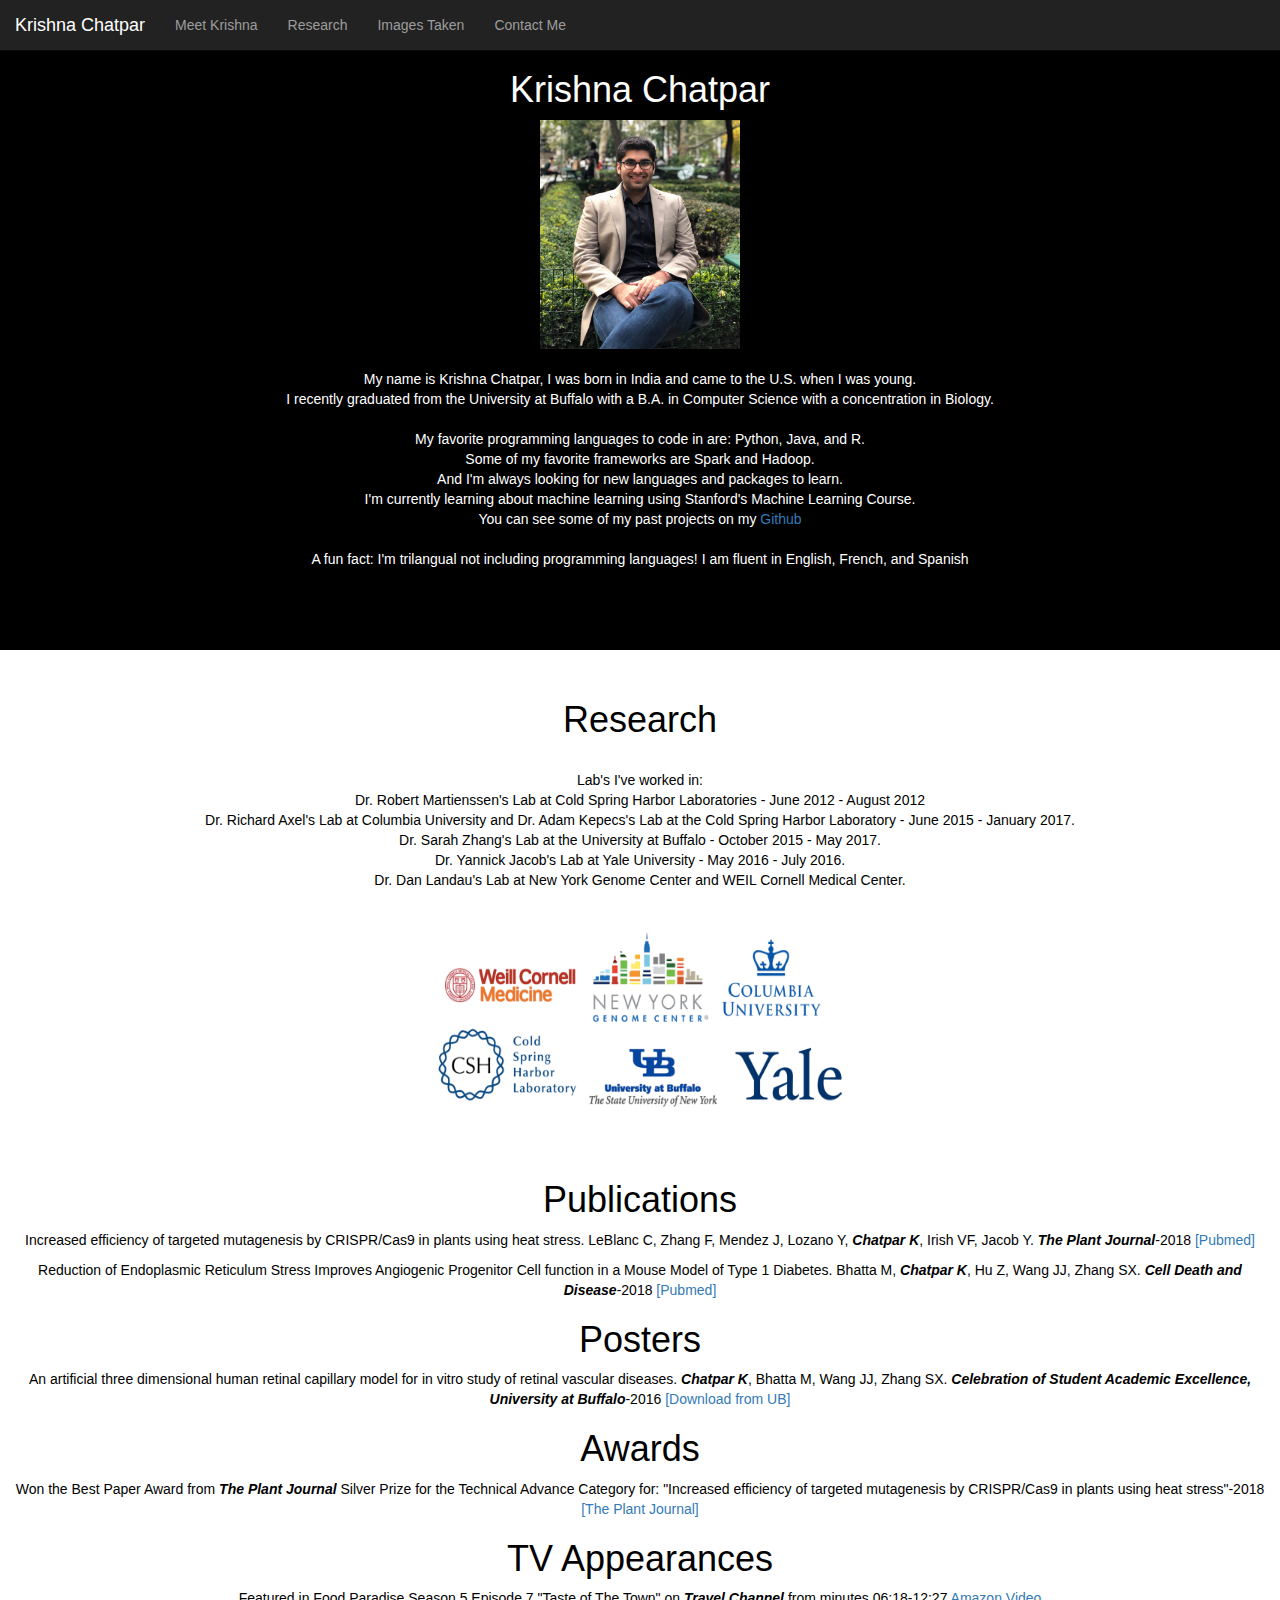
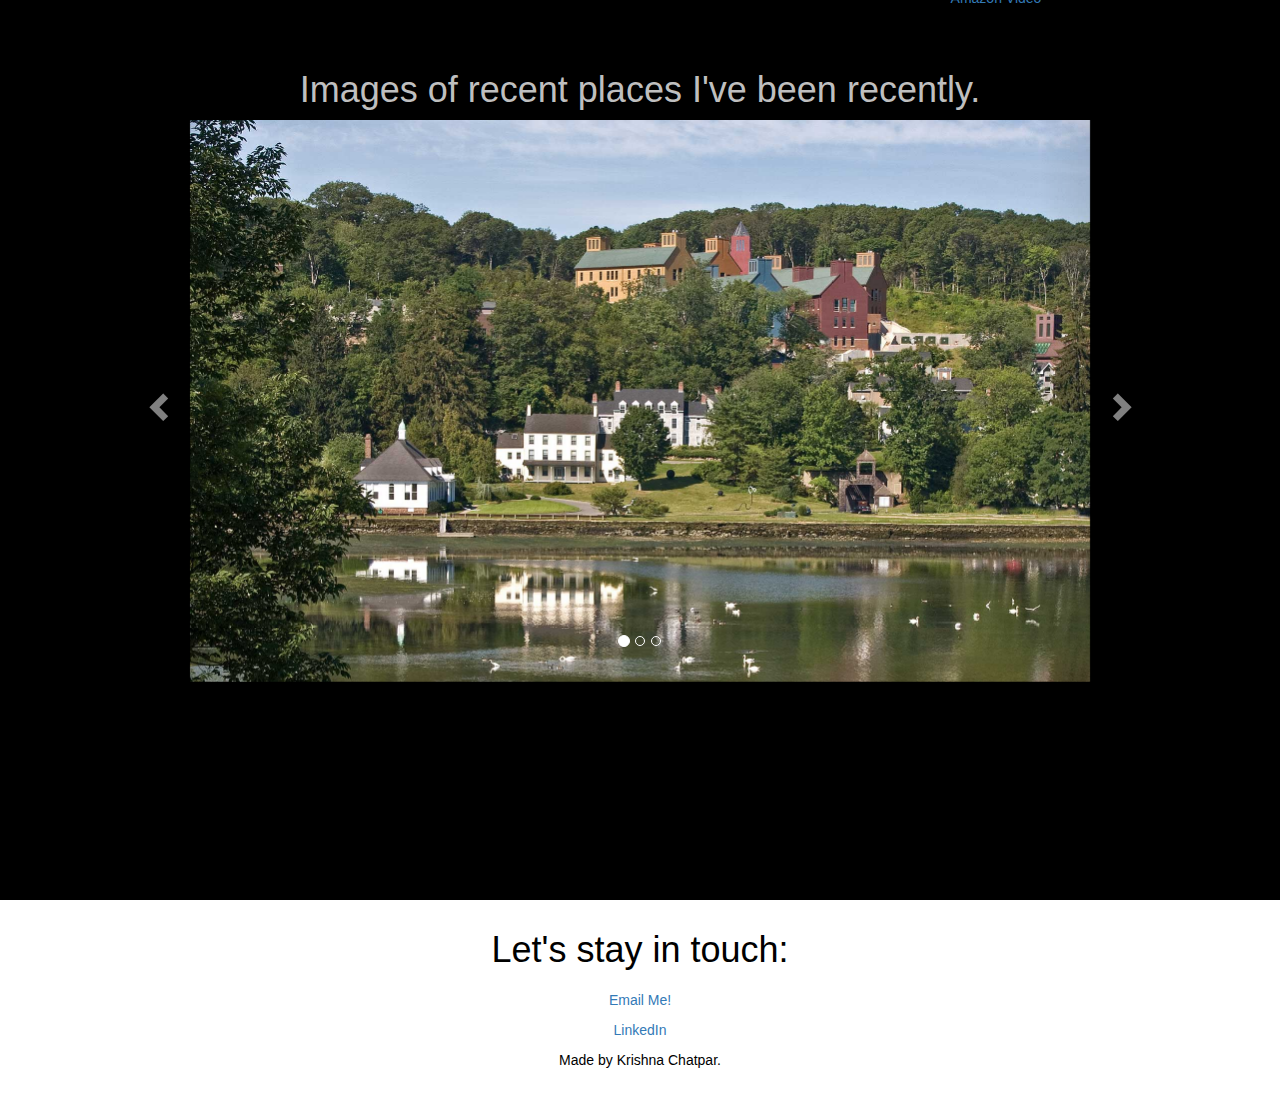
==== commit a94a6aa5: "Fixed Merge" ====
--- a/index.html
+++ b/index.html
@@ -95,8 +95,13 @@
 
 <div id="section3" class="container-fluid">
   <h1 class = "intro">Publications</h1>
-  
-    <p id = "TPJ">Increased efficiency of targeted mutagenesis by CRISPR/Cas9 in plants using heat stress. LeBlanc C, Zhang F, Mendez J, Lozano Y, <em><strong>Chatpar K</strong></em>, Irish VF, Jacob Y.  <em><strong>The Plant Journal</strong></em>-2018 <a href="https://www.ncbi.nlm.nih.gov/pubmed/29161464">[Pubmed]</a></p>
+  <script type="text/javascript" src="https://d1bxh8uas1mnw7.cloudfront.net/assets/embed.js"></script>
+  <div class="altmetric-embed" data-badge-type="donut" data-altmetric-id="29255433"></div>
+  <p>  </p>
+    <p id = "TPJ">Increased efficiency of targeted mutagenesis by CRISPR/Cas9 in plants using heat stress. LeBlanc C, Zhang F, Mendez J, Lozano Y, <em><strong>Chatpar K</strong></em>, Irish VF, Jacob Y.  <em><strong>The Plant Journal</strong></em>-2018 <a href="https://www.ncbi.nlm.nih.gov/pubmed/29161464">[Pubmed]</a>
+      <p>  </p>
+      <script type="text/javascript" src="https://d1bxh8uas1mnw7.cloudfront.net/assets/embed.js"></script><div class="altmetric-embed" data-badge-type="donut" data-altmetric-id="39946968"></div>
+      <p>  </p>
     <p id = "ER">Reduction of Endoplasmic Reticulum Stress Improves Angiogenic Progenitor Cell function in a Mouse Model of Type 1 Diabetes. Bhatta M, <em><strong>Chatpar K</strong></em>, Hu Z, Wang JJ, Zhang SX. <em><strong>Cell Death and Disease</strong></em>-2018 <a href="https://www.ncbi.nlm.nih.gov/pubmed/29700294">[Pubmed]</a></p>
     <h1 class = "intro">Posters</h1>
     <p id = "Poster">An artificial three dimensional human retinal capillary model for in vitro study of retinal vascular diseases. <em><strong>Chatpar K</strong></em>, Bhatta M, Wang JJ, Zhang SX.  <em><strong>Celebration of Student Academic Excellence, University at Buffalo</strong></em>-2016 <a href="https://curca.buffalo.edu/students/pdfs/2016_posters/Chatpar.pdf">[Download from UB]</a></p>
@@ -160,7 +165,8 @@
   <!--<a href="https://www.instagram.com/kchatpar/" class="fa fa-instagram"></a>-->
   <p><a href="mailto:kchatpar@yahoo.com?Subject=Website%20mail" target="_top">Email Me!</a></p>
   <a href="https://www.linkedin.com/in/krishna-chatpar">LinkedIn</a>
-  <BR>
+  <p></p>
+  
   <p class = "intro">Made by Krishna Chatpar.</p>
  
   </div>
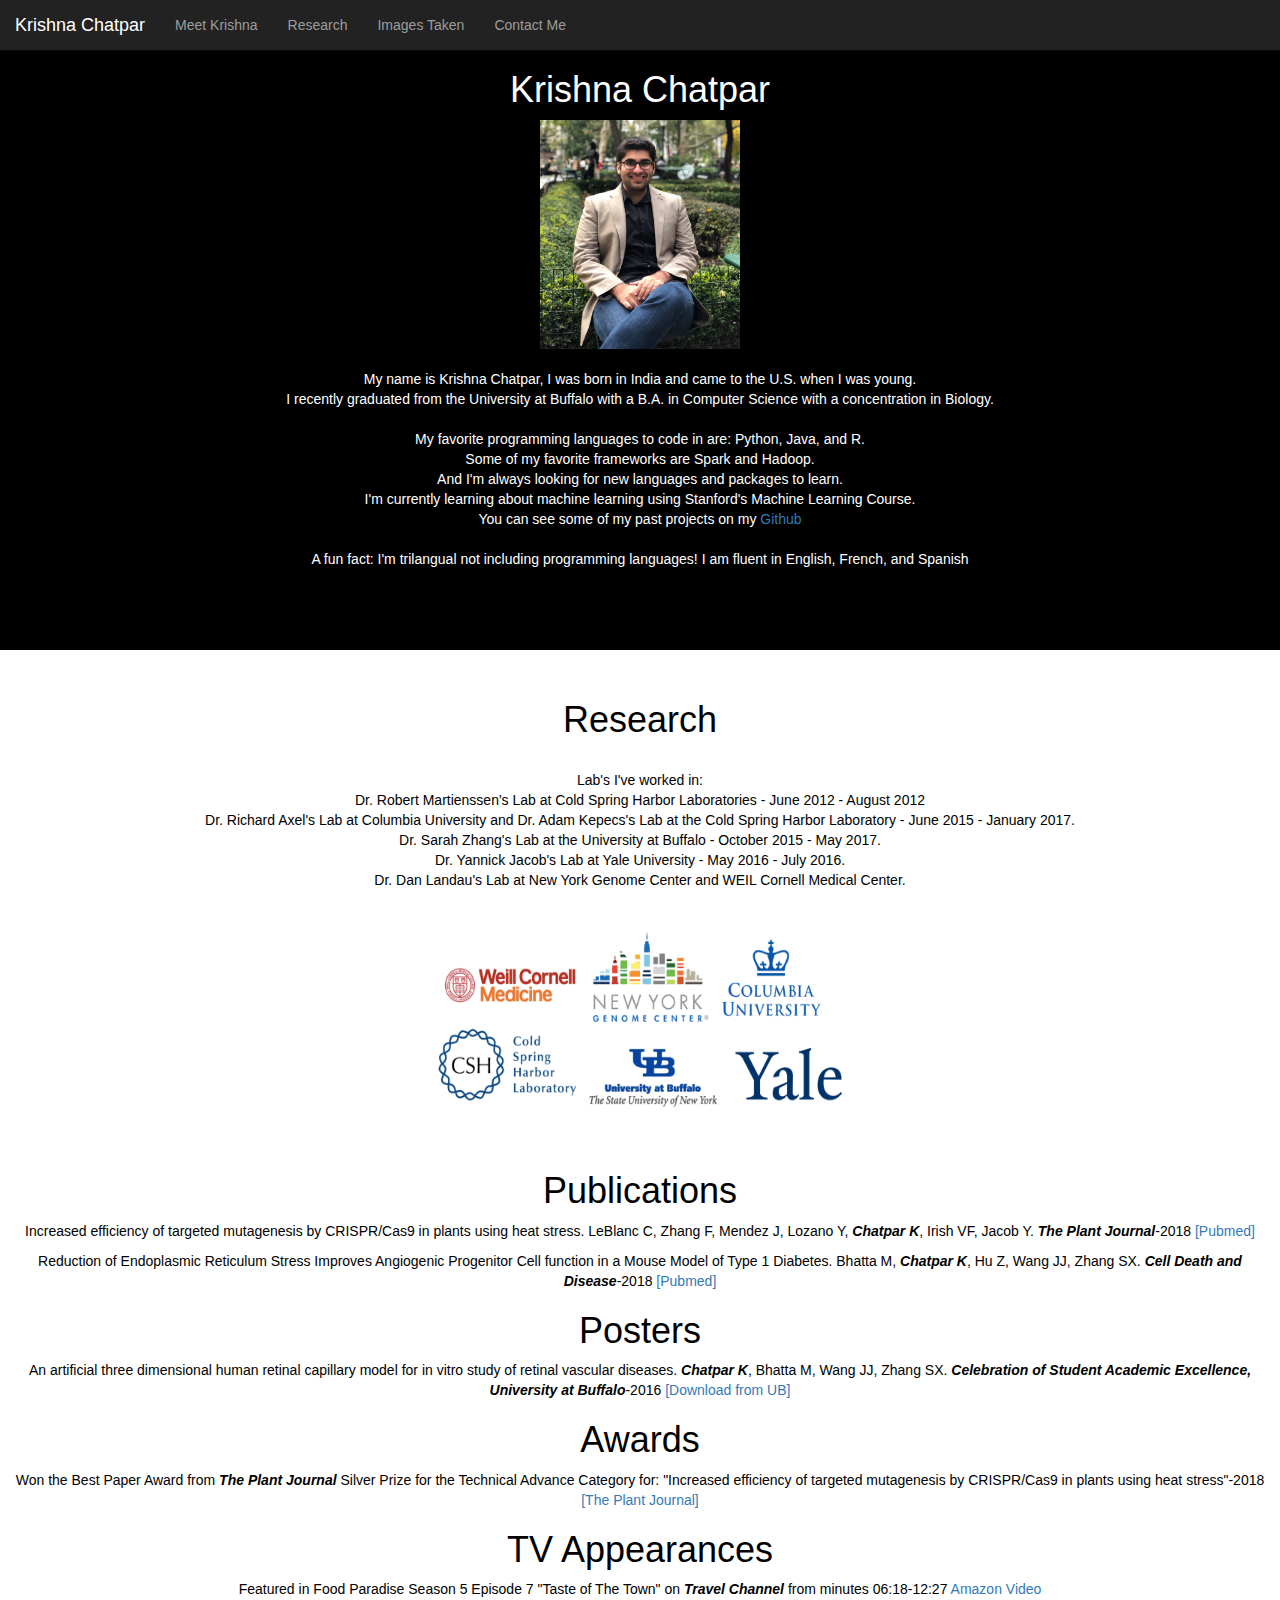
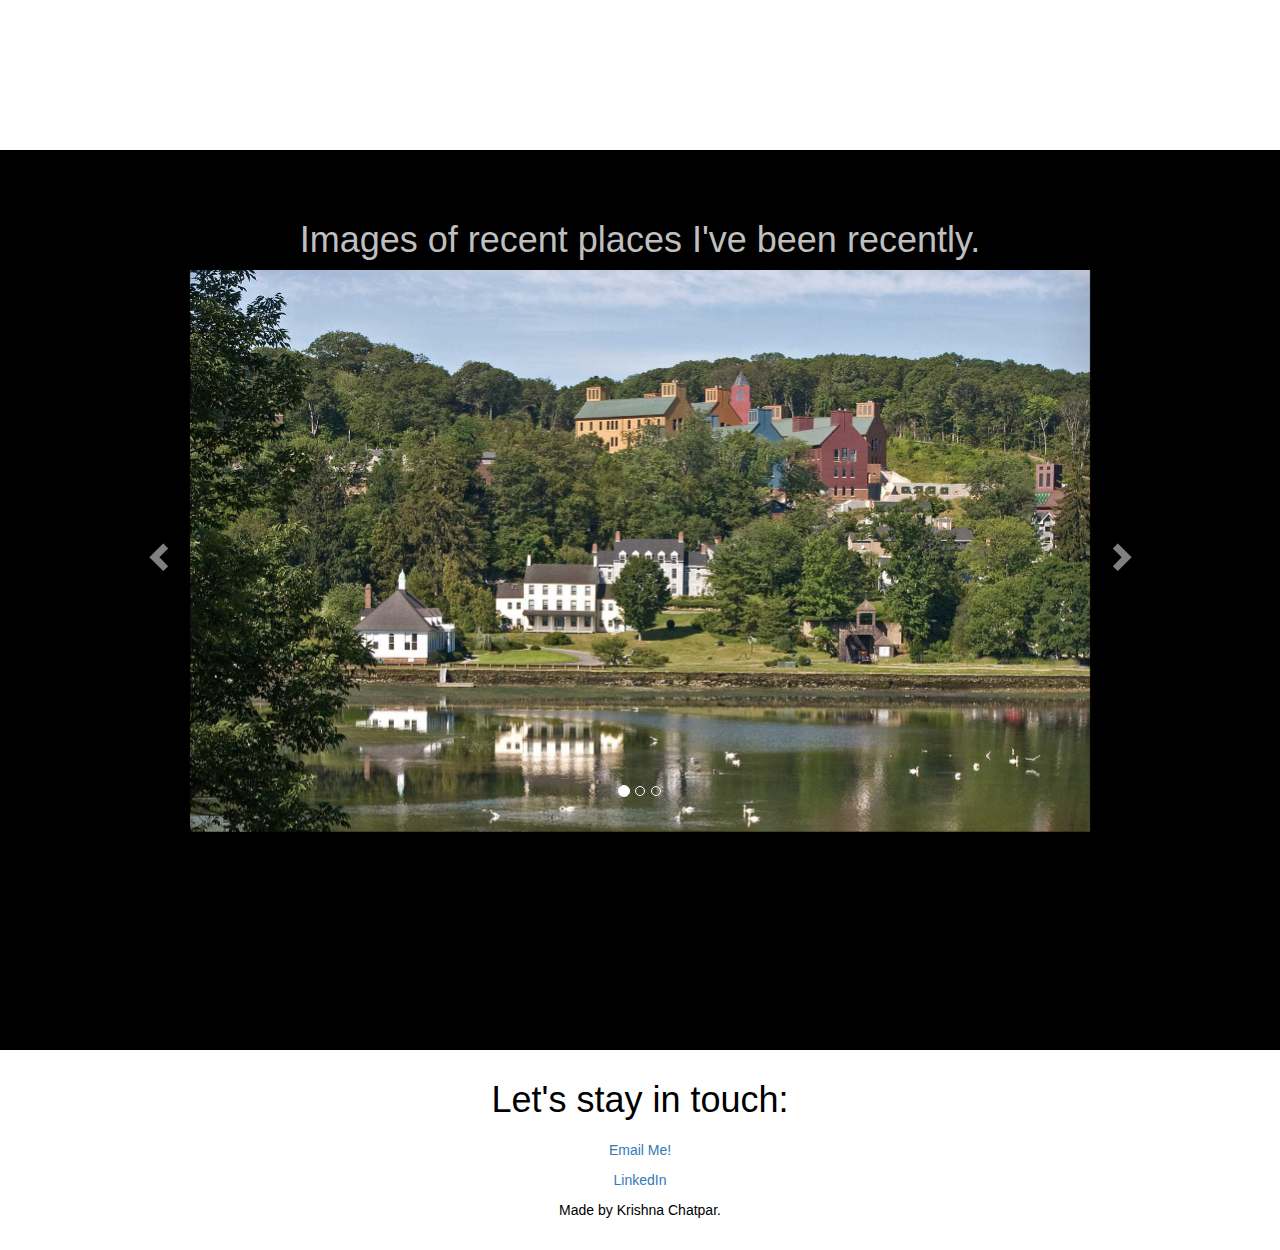
==== commit 2b9e14d4: "Fixed click to new tab per Kavi" ====
--- a/index.html
+++ b/index.html
@@ -69,7 +69,7 @@
     <BR>Some of my favorite frameworks are Spark and Hadoop. 
     <BR>And I'm always looking for new languages and packages to learn.
     <BR>I'm currently learning about machine learning using Stanford's Machine Learning Course.
-    <BR>You can see some of my past projects on my <a href ="https://github.com/kchatpar">Github</a>
+    <BR>You can see some of my past projects on my <a href ="https://github.com/kchatpar"  target="_blank" >Github</a>
     <BR>
     <BR>A fun fact: I'm trilangual not including programming languages! I am fluent in English, French, and Spanish 
 
@@ -98,17 +98,17 @@
   <script type="text/javascript" src="https://d1bxh8uas1mnw7.cloudfront.net/assets/embed.js"></script>
   <div class="altmetric-embed" data-badge-type="donut" data-altmetric-id="29255433"></div>
   <p>  </p>
-    <p id = "TPJ">Increased efficiency of targeted mutagenesis by CRISPR/Cas9 in plants using heat stress. LeBlanc C, Zhang F, Mendez J, Lozano Y, <em><strong>Chatpar K</strong></em>, Irish VF, Jacob Y.  <em><strong>The Plant Journal</strong></em>-2018 <a href="https://www.ncbi.nlm.nih.gov/pubmed/29161464">[Pubmed]</a>
+    <p id = "TPJ">Increased efficiency of targeted mutagenesis by CRISPR/Cas9 in plants using heat stress. LeBlanc C, Zhang F, Mendez J, Lozano Y, <em><strong>Chatpar K</strong></em>, Irish VF, Jacob Y.  <em><strong>The Plant Journal</strong></em>-2018 <a href="https://www.ncbi.nlm.nih.gov/pubmed/29161464"  target="_blank" >[Pubmed]</a>
       <p>  </p>
       <script type="text/javascript" src="https://d1bxh8uas1mnw7.cloudfront.net/assets/embed.js"></script><div class="altmetric-embed" data-badge-type="donut" data-altmetric-id="39946968"></div>
       <p>  </p>
-    <p id = "ER">Reduction of Endoplasmic Reticulum Stress Improves Angiogenic Progenitor Cell function in a Mouse Model of Type 1 Diabetes. Bhatta M, <em><strong>Chatpar K</strong></em>, Hu Z, Wang JJ, Zhang SX. <em><strong>Cell Death and Disease</strong></em>-2018 <a href="https://www.ncbi.nlm.nih.gov/pubmed/29700294">[Pubmed]</a></p>
+    <p id = "ER">Reduction of Endoplasmic Reticulum Stress Improves Angiogenic Progenitor Cell function in a Mouse Model of Type 1 Diabetes. Bhatta M, <em><strong>Chatpar K</strong></em>, Hu Z, Wang JJ, Zhang SX. <em><strong>Cell Death and Disease</strong></em>-2018 <a href="https://www.ncbi.nlm.nih.gov/pubmed/29700294"  target="_blank" >[Pubmed]</a></p>
     <h1 class = "intro">Posters</h1>
-    <p id = "Poster">An artificial three dimensional human retinal capillary model for in vitro study of retinal vascular diseases. <em><strong>Chatpar K</strong></em>, Bhatta M, Wang JJ, Zhang SX.  <em><strong>Celebration of Student Academic Excellence, University at Buffalo</strong></em>-2016 <a href="https://curca.buffalo.edu/students/pdfs/2016_posters/Chatpar.pdf">[Download from UB]</a></p>
+    <p id = "Poster">An artificial three dimensional human retinal capillary model for in vitro study of retinal vascular diseases. <em><strong>Chatpar K</strong></em>, Bhatta M, Wang JJ, Zhang SX.  <em><strong>Celebration of Student Academic Excellence, University at Buffalo</strong></em>-2016 <a href="https://curca.buffalo.edu/students/pdfs/2016_posters/Chatpar.pdf"  target="_blank" >[Download from UB]</a></p>
     <h1 class = "intro">Awards</h1>
-    <p id = "Award">Won the Best Paper Award from <em><strong>The Plant Journal</strong></em> Silver Prize for the Technical Advance Category for: "Increased efficiency of targeted mutagenesis by CRISPR/Cas9 in plants using heat stress"-2018 <a href="https://onlinelibrary.wiley.com/doi/full/10.1111/tpj.13870">[The Plant Journal]</a></p>
+    <p id = "Award">Won the Best Paper Award from <em><strong>The Plant Journal</strong></em> Silver Prize for the Technical Advance Category for: "Increased efficiency of targeted mutagenesis by CRISPR/Cas9 in plants using heat stress"-2018 <a href="https://onlinelibrary.wiley.com/doi/full/10.1111/tpj.13870"  target="_blank" >[The Plant Journal]</a></p>
     <h1 class = "intro">TV Appearances</h1>
-    <p id = "Award">Featured in Food Paradise Season 5 Episode 7 "Taste of The Town" on <em><strong>Travel Channel</strong></em> from minutes 06:18-12:27 <a href="https://www.amazon.com/gp/video/detail/B01N7U8XDH/ref=atv_yvl_list_pr_1">Amazon Video</a></p>
+    <p id = "Award">Featured in Food Paradise Season 5 Episode 7 "Taste of The Town" on <em><strong>Travel Channel</strong></em> from minutes 06:18-12:27 <a href="https://www.amazon.com/gp/video/detail/B01N7U8XDH/ref=atv_yvl_list_pr_1"  target="_blank" >Amazon Video</a></p>
     <!-- 
   <a href = "http://onlinelibrary.wiley.com/doi/10.1111/tpj.13782/full">
   <img alt="logos" src="plantjournal.jpeg" width="200" height="200" class = "intro" id = "tpg">
--- a/style2.css
+++ b/style2.css
@@ -50,8 +50,7 @@
 #section3 {
   background-size: cover;
   color: #000000;
-  padding-top:10px;
-  height:450px;
+  padding-top:1px;height:600px;
   text-align: center;
 }
 
